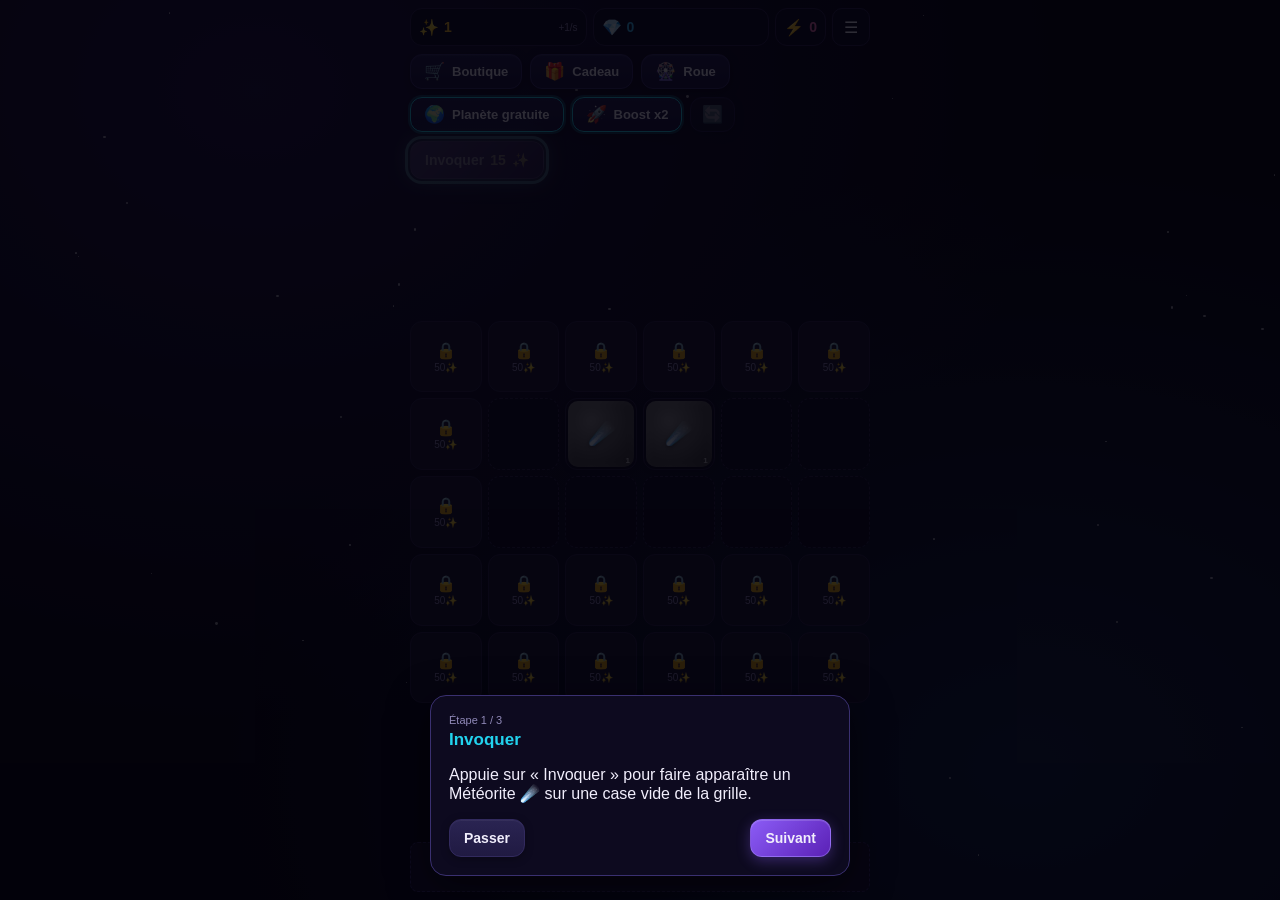
==== index.html @ aa1649df "Fix currency truncation bug, restructure topbar shortcuts Root cause of the Stardust/Gems display bu" ====
<!DOCTYPE html>
<html lang="fr">
<head>
<meta charset="UTF-8">
<meta name="viewport" content="width=device-width, initial-scale=1, maximum-scale=1, user-scalable=no, viewport-fit=cover">
<title>Cosmerge</title>
<meta name="description" content="Fusionnez des astéroïdes en lunes, planètes et étoiles, produisez du Stardust en continu, puis déclenchez un Big Bang pour recommencer plus fort.">
<meta property="og:type" content="website">
<meta property="og:title" content="Cosmerge">
<meta property="og:description" content="Fusionnez, produisez, explosez, recommencez plus fort. Un jeu de fusion cosmique idle avec prestige.">
<meta property="og:image" content="social-share.png">
<meta name="twitter:card" content="summary_large_image">
<meta name="twitter:title" content="Cosmerge">
<meta name="twitter:description" content="Fusionnez, produisez, explosez, recommencez plus fort.">
<meta name="twitter:image" content="social-share.png">
<!-- og:image/twitter:image must be an ABSOLUTE URL (https://votre-domaine/social-share.png)
     once this is deployed to a real host - relative paths don't work for link-preview crawlers
     (WhatsApp, iMessage, etc). The source image is generated in assets/social-share-source.html. -->
<link rel="stylesheet" href="css/style.css?v=13">
</head>
<body>
<div id="starsBg"></div>

<div class="app">
  <header class="topbar">
    <div class="currency stardust">
      <span class="icon">✨</span>
      <span class="value" id="stardustValue">0</span>
      <span class="rate" id="stardustRate">+0/s</span>
    </div>
    <div class="currency gems" id="gemsPill">
      <span class="icon">💎</span>
      <span class="value" id="gemsValue">0</span>
    </div>
    <div class="currency energy" id="energyPill">
      <span class="icon">⚡</span>
      <span class="value" id="energyValue">0</span>
    </div>
    <button class="iconBtn" id="menuBtn" aria-label="Menu">☰</button>
  </header>

  <div class="quickActions" id="fabStack">
    <button class="fab hidden" id="fabCurrentGod"><span class="fabIcon" id="fabGodEmoji">🔱</span><span class="fabLabel" id="fabGodName">-</span></button>
    <button class="fab" id="fabShop"><span class="fabIcon">🛒</span><span class="fabLabel">Boutique</span></button>
    <button class="fab hidden" id="fabDailyLogin"><span class="fabIcon">🎁</span><span class="fabLabel">Cadeau</span></button>
    <button class="fab hidden" id="fabWheel"><span class="fabIcon">🎡</span><span class="fabLabel">Roue</span></button>
    <button class="fab" id="fabFreePlanet"><span class="fabIcon">🌍</span><span class="fabLabel">Planète gratuite</span></button>
    <button class="fab" id="fabBoost"><span class="fabIcon">🚀</span><span class="fabLabel" id="fabBoostLabel">Boost x2</span></button>
    <button class="fab muted" id="fabRestart" aria-label="Recommencer la partie"><span class="fabIcon">🔄</span></button>
  </div>

  <div class="toolbar">
    <button class="btn primary" id="invokeBtn">
      <span>Invoquer</span><span class="cost" id="invokeCost">15</span>✨
    </button>
    <button class="btn bigbang hidden" id="bigBangBtn">💥 Big Bang</button>
    <div class="hint" id="selectionHint"></div>
  </div>

  <div class="grid" id="grid"></div>

  <div class="bannerAd hidden" id="bannerAd">
    <span>Bannière publicitaire (placeholder)</span>
  </div>
</div>

<div class="toastContainer" id="toastContainer"></div>

<!-- Slide-over drawer menu -->
<div class="drawerOverlay hidden" id="drawerOverlay">
  <nav class="drawer" id="drawer">
    <button class="drawerHead" id="drawerHeadEdit">
      <div class="drawerLogo" id="drawerHeadLogo">✨</div>
      <div class="drawerHeadInfo">
        <div class="drawerTitle"><span id="drawerHeadTitle">Joueur</span> <span class="drawerHeadEditHint">✏️</span></div>
        <div class="drawerSubtitle" id="drawerLevel">Niveau Cosmique 0</div>
      </div>
    </button>
    <button class="drawerItem" data-panel="shop"><span class="drawerIcon">🛒</span><span>Boutique</span></button>
    <button class="drawerItem" data-panel="gods"><span class="drawerIcon">🔱</span><span>Dieux du Cosmos</span></button>
    <button class="drawerItem" data-panel="skills"><span class="drawerIcon">⚡</span><span>Ascension</span></button>
    <button class="drawerItem" data-panel="story"><span class="drawerIcon">📖</span><span>Histoire</span></button>
    <button class="drawerItem" data-panel="progression"><span class="drawerIcon">🗺️</span><span>Progression</span></button>
    <button class="drawerItem" data-panel="quests"><span class="drawerIcon">📜</span><span>Quêtes</span><span class="notifDot hidden" id="questsNotifDot"></span></button>
    <button class="drawerItem" data-panel="achievements"><span class="drawerIcon">🏆</span><span>Succès</span></button>
    <button class="drawerItem" data-panel="settings"><span class="drawerIcon">⚙️</span><span>Réglages</span></button>
    <button class="drawerItem close" id="drawerClose"><span class="drawerIcon">✕</span><span>Fermer</span></button>
  </nav>
</div>

<!-- Generic full-screen panel (content injected per screen) -->
<div class="panelOverlay hidden" id="panelOverlay">
  <div class="panel">
    <div class="panelHeader">
      <h2 id="panelTitle">Titre</h2>
      <button class="iconBtn" id="panelClose">✕</button>
    </div>
    <div class="panelBody" id="panelBody"></div>
  </div>
</div>

<!-- Tutorial -->
<div class="tutOverlay hidden" id="tutOverlay">
  <div class="tutCard">
    <div class="tutStep" id="tutStep">Étape 1 / 3</div>
    <h3 id="tutTitle">Bienvenue !</h3>
    <p id="tutText">...</p>
    <div class="tutBtns">
      <button class="btn" id="tutSkip">Passer</button>
      <button class="btn primary" id="tutNext">Suivant</button>
    </div>
  </div>
</div>

<!-- Offline gains modal -->
<div class="modalOverlay hidden" id="offlineModal">
  <div class="modalCard">
    <h3>Pendant votre absence…</h3>
    <p id="offlineText">+0 Stardust</p>
    <div class="modalBtns">
      <button class="btn" id="offlineCollect">Récupérer</button>
      <button class="btn primary" id="offlineDouble">Doubler (pub)</button>
    </div>
  </div>
</div>

<!-- Daily login modal -->
<div class="modalOverlay hidden" id="dailyModal">
  <div class="modalCard">
    <h3>Connexion quotidienne</h3>
    <div class="dailyGrid" id="dailyGrid"></div>
    <div class="modalBtns">
      <button class="btn primary" id="dailyClaim">Récupérer</button>
    </div>
    <button class="btn ghost full" id="dailyClose" style="margin-top:8px;">Fermer</button>
  </div>
</div>

<!-- Daily wheel modal -->
<div class="modalOverlay hidden" id="wheelModal">
  <div class="modalCard">
    <h3>Roue quotidienne</h3>
    <div class="wheelWrap"><div class="wheel" id="wheelEl"></div><div class="wheelPointer">▼</div></div>
    <p id="wheelResult"></p>
    <div class="modalBtns">
      <button class="btn primary" id="wheelSpinFree">Spin gratuit</button>
      <button class="btn" id="wheelSpinAd">Spin bonus (pub)</button>
    </div>
    <button class="btn ghost" id="wheelClose">Fermer</button>
  </div>
</div>

<!-- Big Bang confirmation modal -->
<div class="modalOverlay hidden" id="bigBangModal">
  <div class="modalCard">
    <h3>💥 Déclencher le Big Bang ?</h3>
    <p id="bigBangText"></p>
    <p class="modalWarn">La grille et le Stardust actuels seront réinitialisés. L'Énergie Cosmique, les Gems, l'Ascension et vos succès sont conservés pour toujours.</p>
    <div class="modalBtns">
      <button class="btn" id="bigBangCancel">Annuler</button>
      <button class="btn primary" id="bigBangConfirm">Confirmer</button>
    </div>
  </div>
</div>

<!-- Big Bang summary: shown right after confirming, recaps the finished run and points at what's next -->
<div class="modalOverlay hidden" id="bigBangSummaryModal">
  <div class="modalCard">
    <h3>💥 Cycle terminé !</h3>
    <p class="rowBetween"><span>Stardust généré</span><strong id="bbSummaryStardust">0</strong></p>
    <p class="rowBetween"><span>Palier le plus élevé</span><strong id="bbSummaryTier">-</strong></p>
    <p class="rowBetween"><span>Énergie Cosmique gagnée</span><strong id="bbSummaryEnergy">+0 ⚡</strong></p>
    <p class="desc" id="bbSummaryHint" style="margin-top:10px;"></p>
    <button class="btn primary full" id="bbSummaryClose" style="margin-top:12px;">Continuer l'aventure</button>
  </div>
</div>

<!-- Voluntary restart (no Universe tile required, unlike Big Bang) -->
<div class="modalOverlay hidden" id="restartModal">
  <div class="modalCard">
    <h3>🔄 Recommencer la partie ?</h3>
    <p>Tu vas perdre la progression de cette partie : la grille et le Stardust actuels repartiront de zéro.</p>
    <p class="modalWarn">L'Énergie Cosmique, les Gems, l'Ascension, les Dieux et vos succès sont conservés pour toujours.</p>
    <div class="modalBtns">
      <button class="btn" id="restartCancel">Annuler</button>
      <button class="btn danger" id="restartConfirm">Recommencer</button>
    </div>
  </div>
</div>

<!-- Gems quick menu: tapping the Gems pill offers the two things Gems are for -->
<div class="modalOverlay hidden" id="gemsMenuModal">
  <div class="modalCard">
    <h3>💎 Gems</h3>
    <p class="desc">Que veux-tu faire avec tes Gems ?</p>
    <div class="modalBtns" style="flex-direction:column;">
      <button class="btn primary full" id="gemsMenuShop">🛒 Dépenser en boutique</button>
      <button class="btn full" id="gemsMenuGods" style="margin-top:8px;">🔱 Améliorer un Dieu</button>
    </div>
    <button class="btn ghost full" id="gemsMenuClose" style="margin-top:8px;">Fermer</button>
  </div>
</div>

<!-- Remove-ads soft prompt: shown once, the first time the player watches a 5th rewarded ad -->
<div class="modalOverlay hidden" id="removeAdsPromptModal">
  <div class="modalCard">
    <h3>🚫 Marre des pubs ?</h3>
    <p>Tu as pas mal regardé de publicités ces derniers temps. Avec « Suppression des pubs », tous ces bonus (boost, planète gratuite, quête bonus...) deviennent instantanés, pour toujours.</p>
    <div class="modalBtns">
      <button class="btn" id="removeAdsPromptLater">Plus tard</button>
      <button class="btn primary" id="removeAdsPromptBuy">Suppression des pubs</button>
    </div>
  </div>
</div>

<!-- God ritual: first choice is mandatory, later ones are managed from the Gods panel -->
<div class="modalOverlay hidden" id="godRitualModal">
  <div class="modalCard">
    <h3>🔱 Le rituel des lunes</h3>
    <p>Quatre lunes se sont unies sous ta main. Un Dieu du Cosmos répond enfin à l'appel — choisis celui qui t'accompagnera pour cette partie.</p>
    <div class="godRitualList" id="godRitualList"></div>
  </div>
</div>

<!-- God detail (lore/story) -->
<div class="modalOverlay hidden" id="godDetailModal">
  <div class="modalCard" id="godDetailCard"></div>
</div>

<!-- Manual save backup (export/import) - see state.js exportSaveCode/importSaveCode -->
<div class="modalOverlay hidden" id="saveCodeModal">
  <div class="modalCard">
    <h3 id="saveCodeTitle">Sauvegarde manuelle</h3>
    <p id="saveCodeHelp"></p>
    <textarea id="saveCodeText" class="saveCodeText" rows="6" spellcheck="false"></textarea>
    <div class="modalBtns">
      <button class="btn" id="saveCodeCancel">Fermer</button>
      <button class="btn primary" id="saveCodeAction">Copier</button>
    </div>
  </div>
</div>

<!-- Profile editor (drawer header identity) -->
<div class="modalOverlay hidden" id="profileModal">
  <div class="modalCard">
    <h3>Mon profil</h3>
    <input type="text" id="profileNameInput" class="profileNameInput" maxlength="16" placeholder="Ton nom">
    <p class="profileLabel">Icône</p>
    <div class="profilePicker" id="profileEmojiPicker"></div>
    <p class="profileLabel">Couleur</p>
    <div class="profilePicker" id="profileColorPicker"></div>
    <div class="modalBtns">
      <button class="btn" id="profileCancel">Annuler</button>
      <button class="btn primary" id="profileSave">Enregistrer</button>
    </div>
  </div>
</div>

<script src="js/config.js?v=13"></script>
<script src="js/state.js?v=13"></script>
<script src="js/audio.js?v=13"></script>
<script src="js/services.js?v=13"></script>
<script src="js/economy.js?v=13"></script>
<script src="js/gods.js?v=13"></script>
<script src="js/retention.js?v=13"></script>
<script src="js/ui.js?v=13"></script>
<script src="js/input.js?v=13"></script>
<script src="js/main.js?v=13"></script>
</body>
</html>
---- css/style.css ----
:root{
  --bg-deep:#05040d;
  --bg-panel:#0d0a1f;
  --bg-panel2:#161233;
  --bg-card:#1a1640;
  --accent:#8b5cf6;
  --accent2:#22d3ee;
  --stardust:#fbbf24;
  --gems:#38bdf8;
  --energy:#f472b6;
  --text:#f1eefc;
  --text-dim:#9089b8;
  --locked:#1a1730;
  --danger:#f87171;
  --success:#34d399;
  --radius:14px;
  --safe-top:env(safe-area-inset-top,0px);
  --safe-bottom:env(safe-area-inset-bottom,0px);
}
*{box-sizing:border-box;-webkit-tap-highlight-color:transparent;user-select:none;-webkit-user-select:none;}
html,body{margin:0;padding:0;height:100%;background:var(--bg-deep);color:var(--text);
  font-family:-apple-system,BlinkMacSystemFont,"Segoe UI",Roboto,sans-serif;
  overflow:hidden;overscroll-behavior:none;touch-action:none;}

#starsBg{position:fixed;inset:0;z-index:0;pointer-events:none;background:
  radial-gradient(ellipse at 20% 10%, #1c1440 0%, transparent 55%),
  radial-gradient(ellipse at 80% 85%, #10203f 0%, transparent 55%),
  var(--bg-deep);}
.star{position:absolute;background:#fff;border-radius:50%;opacity:.6;animation:twinkle 3s ease-in-out infinite;}
@keyframes twinkle{0%,100%{opacity:.15}50%{opacity:.9}}

.app{position:relative;z-index:1;height:100%;max-width:480px;margin:0 auto;
  display:flex;flex-direction:column;
  padding:calc(var(--safe-top) + 8px) 10px calc(var(--safe-bottom) + 8px);}

.topbar{display:flex;gap:6px;justify-content:space-between;margin-bottom:8px;}
.currency{flex:1;display:flex;align-items:center;gap:5px;background:var(--bg-panel);
  border:1px solid #2a2450;border-radius:12px;padding:7px 8px;min-width:0;}
.currency .icon{font-size:16px;flex-shrink:0;}
.currency .value{font-weight:700;font-size:14px;font-variant-numeric:tabular-nums;white-space:nowrap;flex-shrink:0;}
.currency.stardust .value{color:var(--stardust);}
.currency.gems .value{color:var(--gems);}
.currency.energy .value{color:var(--energy);}
.currency.energy{flex:0 0 auto;}
.currency.gems,.currency.energy{cursor:pointer;}
/* The owned amount (.value) must never truncate - it's the number that
   actually matters. If the pill runs out of room, the secondary "+X/s"
   rate text is what shrinks/ellipsizes instead (previously the reverse:
   .rate had flex-shrink:0 and .value didn't, so the owned amount itself
   was the one getting cut off to "1.7…" under real device width. */
.currency .rate{font-size:10px;color:var(--text-dim);margin-left:auto;min-width:0;overflow:hidden;text-overflow:ellipsis;white-space:nowrap;}
.iconBtn{appearance:none;border:1px solid #2a2450;background:var(--bg-panel);color:var(--text);
  border-radius:10px;width:38px;height:38px;font-size:16px;flex-shrink:0;}
.iconBtn:active{transform:scale(.92);}

.toolbar{display:flex;align-items:center;gap:8px;margin-bottom:8px;min-height:40px;flex-wrap:wrap;}
.btn{appearance:none;border:1px solid #322a5e;border-radius:12px;padding:10px 14px;font-size:14px;font-weight:700;
  color:var(--text);background:linear-gradient(180deg,#2a2452,#201a42);display:flex;align-items:center;gap:6px;
  box-shadow:0 2px 8px rgba(0,0,0,.3), inset 0 1px 0 rgba(255,255,255,.05);
  transition:transform .1s ease, filter .15s ease, box-shadow .15s ease;}
.btn:active{transform:scale(.95);}
.btn.primary{background:linear-gradient(135deg,var(--accent),#5b21b6);border-color:#a78bfa77;box-shadow:0 4px 14px #8b5cf655, inset 0 1px 0 rgba(255,255,255,.15);}
.btn.primary .cost{color:#fde68a;}
.btn.bigbang{background:linear-gradient(135deg,#f59e0b,#dc2626);border-color:#fbbf2477;box-shadow:0 4px 16px #f59e0b66;animation:bigBangPulse 1.4s ease-in-out infinite;}
.btn.ghost{background:transparent;border:1px solid #3a3070;box-shadow:none;}
.btn.danger{background:linear-gradient(135deg,#f87171,#7f1d1d);border-color:#fca5a577;}
.btn:disabled,.btn.disabled{opacity:.5;filter:grayscale(.6);box-shadow:none;animation:none;}
.btn.full{width:100%;justify-content:center;}
.hidden{display:none!important;}
@keyframes bigBangPulse{0%,100%{transform:scale(1)}50%{transform:scale(1.06)}}
.hint{font-size:11px;color:var(--text-dim);flex:1;text-align:right;line-height:1.3;}

.grid{flex:1;display:grid;grid-template-columns:repeat(6,1fr);gap:6px;align-content:center;min-height:0;}
.cell{position:relative;aspect-ratio:1/1;border-radius:12px;display:flex;align-items:center;justify-content:center;
  background:#100c26;border:1px solid #2a244a;overflow:visible;}
.cell.empty{background:#0c0920;border-style:dashed;}
.cell.locked{background:var(--locked);border-style:solid;cursor:pointer;}
.cell.locked .lockLabel{display:flex;flex-direction:column;align-items:center;gap:2px;color:var(--text-dim);font-size:10px;}
.cell.locked .lockLabel .emoji{font-size:16px;}
.cell.selectableEmpty{outline:2px dashed var(--accent2);outline-offset:-2px;}
.cell.selected{outline:2px solid var(--accent2);outline-offset:-2px;box-shadow:0 0 14px #22d3ee88;}

.tile{position:absolute;inset:2px;border-radius:10px;display:flex;flex-direction:column;align-items:center;justify-content:center;
  box-shadow:inset 0 0 10px rgba(255,255,255,.15), 0 2px 6px rgba(0,0,0,.4);transition:transform .12s ease;touch-action:none;}
.tile .emoji{font-size:22px;line-height:1;filter:drop-shadow(0 1px 2px rgba(0,0,0,.5));}
.tile .tierNum{position:absolute;bottom:2px;right:4px;font-size:8px;font-weight:700;color:rgba(255,255,255,.65);}
.tile.dragging{opacity:0;}
.tile.merging{animation:mergePop .28s ease;}
@keyframes mergePop{0%{transform:scale(1)}45%{transform:scale(1.35)}100%{transform:scale(1)}}
.tile.spawnIn{animation:spawnIn .25s ease;}
@keyframes spawnIn{0%{transform:scale(0)}100%{transform:scale(1)}}

.ghostTile{position:fixed;z-index:50;pointer-events:none;width:56px;height:56px;border-radius:10px;
  display:flex;align-items:center;justify-content:center;box-shadow:0 6px 18px rgba(0,0,0,.5);
  transform:translate(-50%,-50%) scale(1.1);}
.ghostTile .emoji{font-size:26px;}

.particle{position:absolute;width:6px;height:6px;border-radius:50%;background:#fff;pointer-events:none;
  animation:particleFly .5s ease-out forwards;}
@keyframes particleFly{0%{opacity:1;transform:translate(0,0) scale(1);}100%{opacity:0;transform:translate(var(--dx),var(--dy)) scale(.3);}}

.floatBonus{position:absolute;left:50%;top:40%;transform:translate(-50%,0);pointer-events:none;
  font-size:12px;font-weight:800;color:var(--stardust);text-shadow:0 1px 3px rgba(0,0,0,.6);
  animation:floatUp .75s ease-out forwards;white-space:nowrap;}
@keyframes floatUp{0%{opacity:0;transform:translate(-50%,6px) scale(.8);}20%{opacity:1;transform:translate(-50%,0) scale(1.05);}
  100%{opacity:0;transform:translate(-50%,-26px) scale(1);}}

.quickActions{display:flex;gap:8px;margin-bottom:8px;flex-wrap:wrap;}
.fab{flex:0 0 auto;appearance:none;display:flex;align-items:center;gap:7px;padding:8px 13px;border-radius:12px;
  border:1px solid #3a3070;background:linear-gradient(180deg,#241f52,#1a1640);color:var(--text);
  font-size:13px;font-weight:700;box-shadow:0 3px 10px rgba(0,0,0,.35), inset 0 1px 0 rgba(255,255,255,.05);
  transition:transform .1s ease, box-shadow .15s ease, border-color .15s ease;}
.fab:active{transform:scale(.95);}
.fabIcon{font-size:17px;line-height:1;}
.fabLabel{white-space:nowrap;}
.fab.ready{border-color:var(--accent2);box-shadow:0 0 0 2px #22d3ee44, 0 3px 10px rgba(0,0,0,.35);animation:fabPulse 1.6s ease-in-out infinite;}
@keyframes fabPulse{0%,100%{box-shadow:0 0 0 2px #22d3ee44, 0 3px 10px rgba(0,0,0,.35)}50%{box-shadow:0 0 0 4px #22d3ee66, 0 3px 10px rgba(0,0,0,.35)}}
.fab.active{border-color:var(--stardust);background:linear-gradient(180deg,#3a2a0d,#241f52);}
.fab.active .fabLabel{color:var(--stardust);font-variant-numeric:tabular-nums;}
.fab:disabled{opacity:.4;}
.fab.muted{opacity:.5;padding:8px 11px;background:linear-gradient(180deg,#1c1838,#151230);}
.fab.muted:active{opacity:.85;}

/* 50px matches the standard AdMob/IAB mobile banner (320x50 pt) this placeholder stands in for. */
.bannerAd{height:50px;background:#1a1533;border:1px dashed #3a3070;border-radius:8px;display:flex;
  align-items:center;justify-content:center;font-size:11px;color:var(--text-dim);margin-top:6px;flex-shrink:0;}

.toastContainer{position:fixed;left:0;right:0;bottom:calc(var(--safe-bottom) + 14px);display:flex;flex-direction:column;
  align-items:center;gap:6px;z-index:80;pointer-events:none;}
.toast{background:#1c1740ee;border:1px solid #3a3070;padding:8px 14px;border-radius:20px;font-size:13px;
  box-shadow:0 4px 14px rgba(0,0,0,.4);animation:toastIn .18s ease, toastOut .3s ease 1.7s forwards;max-width:80vw;text-align:center;}
@keyframes toastIn{from{opacity:0;transform:translateY(8px)}to{opacity:1;transform:translateY(0)}}
@keyframes toastOut{to{opacity:0;transform:translateY(-6px)}}

/* Drawer */
.drawerOverlay{position:fixed;inset:0;background:rgba(3,2,10,0);z-index:90;display:flex;justify-content:flex-end;
  transition:background .28s ease;}
.drawerOverlay.open{background:rgba(3,2,10,.65);}
.drawer{width:min(84vw,300px);height:100%;background:linear-gradient(180deg,#161049,var(--bg-panel) 40%);
  border-left:1px solid #2a2450;padding:calc(var(--safe-top) + 22px) 30px calc(var(--safe-bottom) + 22px);
  display:flex;flex-direction:column;gap:11px;overflow-y:auto;box-sizing:border-box;
  transform:translateX(100%);transition:transform .3s cubic-bezier(.16,.8,.3,1);box-shadow:-14px 0 34px rgba(0,0,0,.45);}
.drawerOverlay.open .drawer{transform:translateX(0);}

.drawerHead{appearance:none;width:100%;box-sizing:border-box;background:transparent;border:none;
  display:flex;align-items:center;gap:14px;padding:14px 6px 20px;margin-bottom:8px;border-bottom:1px solid #2a2450;
  text-align:left;color:var(--text);}
.drawerHead:active{opacity:.8;}
.drawerHeadInfo{flex:1;min-width:0;}
.drawerHeadEditHint{font-size:12px;opacity:.55;}
.drawerLogo{width:42px;height:42px;border-radius:12px;flex-shrink:0;
  background:radial-gradient(circle at 35% 30%,#fffdf5,#f7b733 60%,#c9781a);
  display:flex;align-items:center;justify-content:center;font-size:20px;box-shadow:0 4px 12px rgba(247,183,51,.35);}
.drawerTitle{font-size:17px;font-weight:800;letter-spacing:.01em;overflow:hidden;text-overflow:ellipsis;white-space:nowrap;}
.drawerSubtitle{font-size:11px;color:var(--accent2);font-weight:600;}
.drawerSubtitle:empty{display:none;}

.drawerItem{appearance:none;width:100%;box-sizing:border-box;border:1px solid #2a2450;background:var(--bg-panel2);color:var(--text);
  border-radius:12px;padding:13px 14px;font-size:14px;font-weight:600;text-align:left;display:flex;align-items:center;gap:12px;
  transition:transform .1s ease, background .15s ease;flex-shrink:0;}
.drawerItem:active{transform:scale(.97);background:#211b4d;}
.drawerIcon{width:32px;height:32px;border-radius:10px;background:#251f57;display:flex;align-items:center;
  justify-content:center;font-size:16px;flex-shrink:0;}
.drawerItem.close{margin-top:14px;padding-top:16px;border:none;border-top:1px solid #2a2450;border-radius:0;background:transparent;color:var(--text-dim);}
.drawerItem.close .drawerIcon{background:transparent;}

.notifDot{width:9px;height:9px;border-radius:50%;background:var(--danger);margin-left:auto;flex-shrink:0;
  box-shadow:0 0 0 2px #2a1030, 0 0 6px #f87171aa;}

/* Full-screen panel */
.panelOverlay{position:fixed;inset:0;background:var(--bg-deep);z-index:95;display:flex;justify-content:center;}
.panel{width:100%;max-width:480px;height:100%;display:flex;flex-direction:column;box-sizing:border-box;
  padding:calc(var(--safe-top) + 8px) 18px calc(var(--safe-bottom) + 8px);}
.panelHeader{display:flex;align-items:center;justify-content:space-between;margin-bottom:10px;}
.panelHeader h2{font-size:18px;margin:0;color:var(--accent2);}
.panelBody > h3{font-size:14px;font-weight:800;color:var(--text);margin:8px 0 0;padding-left:10px;
  border-left:3px solid var(--accent2);letter-spacing:.01em;text-transform:uppercase;}
.panelBody{flex:1;overflow-y:auto;-webkit-overflow-scrolling:touch;display:flex;flex-direction:column;gap:10px;padding-bottom:20px;}
/* The default scrollbar rendered on top of card content looked out of place -
   card boundaries already make scrollable areas clear without it. */
.panelBody,.drawer,.modalCard,.tutCard,.godRitualList{scrollbar-width:none;-ms-overflow-style:none;}
.panelBody::-webkit-scrollbar,.drawer::-webkit-scrollbar,.modalCard::-webkit-scrollbar,
.tutCard::-webkit-scrollbar,.godRitualList::-webkit-scrollbar{display:none;}
.panelBody > *{flex-shrink:0;} /* a flex child with overflow:hidden defaults its min-height to 0, letting the flexbox
  algorithm crush it below content size when the list is long - this guards every panel section against that trap */

.card{background:var(--bg-card);border:1px solid #2a2450;border-radius:14px;padding:15px;box-sizing:border-box;}
.card h3{margin:0 0 4px;font-size:14px;}
.card p.desc{margin:0 0 8px;font-size:12px;color:var(--text-dim);line-height:1.4;}
.card .rowBetween,.modalCard .rowBetween{display:flex;align-items:center;justify-content:space-between;gap:8px;}
.tag{font-size:10px;padding:2px 7px;border-radius:8px;background:#2a2450;color:var(--text-dim);}
.tag.owned{background:#134e2c;color:var(--success);}
.tag.equipped{background:#3730a3;color:#c7d2fe;}

.progressBar{height:8px;border-radius:5px;background:#241f47;overflow:hidden;margin:6px 0;}
.progressBar .fill{height:100%;background:linear-gradient(90deg,var(--accent2),var(--accent));}

.skillRow .rowBetween{margin-top:6px;}
.skillLevel{font-size:11px;color:var(--text-dim);}

.tabs{display:flex;gap:6px;margin-bottom:6px;}
.tabBtn{flex:1;padding:8px;border-radius:10px;background:var(--bg-panel2);border:1px solid #2a2450;
  color:var(--text-dim);font-size:12px;font-weight:700;}
.tabBtn.active{background:var(--accent);color:#fff;}

.achCard.locked{opacity:.5;}
.achBadge{font-size:20px;}

.settingsRow{display:flex;align-items:center;justify-content:space-between;padding:12px;background:var(--bg-card);
  border:1px solid #2a2450;border-radius:12px;}
.switch{width:42px;height:24px;border-radius:14px;background:#2a2450;position:relative;flex-shrink:0;}
.switch.on{background:var(--accent);}
.switch .knob{position:absolute;top:2px;left:2px;width:20px;height:20px;border-radius:50%;background:#fff;transition:left .15s ease;}
.switch.on .knob{left:20px;}

/* Modals (offline / daily login / wheel / big bang / tutorial) */
.modalOverlay,.tutOverlay{position:fixed;inset:0;background:rgba(3,2,10,.82);z-index:100;display:flex;
  align-items:flex-end;justify-content:center;padding:16px calc(16px + var(--safe-bottom)) calc(24px + var(--safe-bottom));}
.modalCard,.tutCard{background:var(--bg-panel);border:1px solid #3a3070;border-radius:16px;padding:18px;max-width:420px;width:100%;
  box-shadow:0 10px 40px rgba(0,0,0,.5);max-height:80vh;overflow-y:auto;}
.modalCard h3,.tutCard h3{margin:0 0 8px;font-size:17px;color:var(--accent2);}
.modalCard p{margin:0 0 10px;font-size:13px;line-height:1.5;color:var(--text-dim);}
.modalCard .modalWarn{color:#fca5a5;font-size:11px;}
.modalBtns{display:flex;gap:8px;margin-top:10px;}
.modalBtns .btn{flex:1;justify-content:center;}
.saveCodeText{width:100%;box-sizing:border-box;background:#0c0920;border:1px solid #2a2450;border-radius:10px;
  color:var(--text);font-family:ui-monospace,SFMono-Regular,Menlo,monospace;font-size:11px;padding:10px;
  resize:vertical;line-height:1.4;word-break:break-all;}

.profileNameInput{width:100%;box-sizing:border-box;background:#0c0920;border:1px solid #2a2450;border-radius:10px;
  color:var(--text);font-size:15px;font-weight:700;padding:11px 12px;margin-bottom:12px;}
.profileLabel{font-size:11px;color:var(--text-dim);text-transform:uppercase;letter-spacing:.03em;margin:0 0 8px;}
.profilePicker{display:flex;flex-wrap:wrap;gap:8px;margin-bottom:16px;}
.profileEmojiBtn{width:42px;height:42px;border-radius:10px;background:var(--bg-card);border:1px solid #2a2450;
  font-size:19px;display:flex;align-items:center;justify-content:center;}
.profileEmojiBtn.selected{border-color:var(--accent2);box-shadow:0 0 0 1px var(--accent2) inset;}
.profileColorBtn{width:34px;height:34px;border-radius:50%;border:2px solid transparent;}
.profileColorBtn.selected{border-color:#fff;box-shadow:0 0 0 2px var(--accent2);}
.tutBtns{display:flex;justify-content:space-between;gap:8px;}
.tutStep{font-size:11px;color:var(--text-dim);margin-bottom:4px;}

.tutorial-highlight{outline:3px solid var(--accent2)!important;outline-offset:2px;box-shadow:0 0 22px #22d3eecc!important;
  position:relative;z-index:101;animation:pulseHi 1s ease-in-out infinite;}
@keyframes pulseHi{0%,100%{outline-color:#22d3ee}50%{outline-color:#8b5cf6}}

.dailyGrid{display:grid;grid-template-columns:repeat(4,1fr);gap:6px;margin-bottom:8px;}
.dayCell{background:var(--bg-card);border:1px solid #2a2450;border-radius:10px;padding:8px 4px;text-align:center;font-size:10px;}
.dayCell.claimed{background:#134e2c;border-color:var(--success);}
.dayCell.today{outline:2px solid var(--accent2);}
.dayCell .dNum{font-size:9px;color:var(--text-dim);}

.wheelWrap{position:relative;width:180px;height:180px;margin:10px auto;}
.wheel{width:100%;height:100%;border-radius:50%;border:4px solid var(--accent);
  background:conic-gradient(from 0deg,#3730a3 0 51deg,#7c3aed 51deg 103deg,#2563eb 103deg 154deg,#0891b2 154deg 206deg,#be185d 206deg 257deg,#f59e0b 257deg 283deg,#dc2626 283deg 360deg);
  transition:transform 3.5s cubic-bezier(.17,.67,.2,1);display:flex;align-items:center;justify-content:center;font-size:11px;}
.wheelPointer{position:absolute;top:-14px;left:50%;transform:translateX(-50%);font-size:20px;color:var(--accent2);}

/* Ad / IAP simulation overlay */
.simOverlay{position:fixed;inset:0;background:rgba(0,0,0,.88);z-index:200;display:flex;align-items:center;justify-content:center;padding:20px;}
.simCard{background:#111;border:1px solid #333;border-radius:16px;padding:22px;max-width:340px;width:100%;text-align:center;}
.simCard h3{margin:0 0 8px;color:#fff;}
.simCard p{margin:0 0 14px;color:#aaa;font-size:13px;white-space:pre-line;}
.simBar{height:6px;background:#222;border-radius:4px;overflow:hidden;margin-bottom:16px;}
.simBarFill{height:100%;width:0%;background:linear-gradient(90deg,var(--accent2),var(--accent));}

.iapPrice{font-weight:700;color:var(--stardust);}

.grid.skin-violet .tile{filter:hue-rotate(200deg) saturate(1.4);}
.grid.skin-green .tile{filter:hue-rotate(90deg) saturate(1.3);}
.grid.skin-red .tile{filter:hue-rotate(-35deg) saturate(1.5) brightness(1.05);}

.cell.skipArmed{outline:2px dashed var(--gems);outline-offset:-2px;}

/* Gods of the Cosmos */
.godCard{background:var(--bg-card);border:1px solid #2a2450;border-radius:14px;padding:12px;position:relative;
  overflow:hidden;flex-shrink:0;}
.godCard.equipped{border-color:var(--accent2);box-shadow:0 0 0 1px var(--accent2) inset, 0 0 18px #22d3ee33;}
.godCard.locked{opacity:.55;}
.godCard .godTop{display:flex;align-items:center;gap:10px;margin-bottom:6px;}
.godEmoji{width:42px;height:42px;border-radius:12px;background:#1a1640;display:flex;align-items:center;
  justify-content:center;font-size:22px;flex-shrink:0;border:1px solid #2a2450;}
.godNames{flex:1;min-width:0;}
.godName{font-size:15px;font-weight:800;}
.godTitle{font-size:11px;color:var(--text-dim);}
.godTagsCol{display:flex;flex-direction:column;align-items:flex-end;gap:6px;flex-shrink:0;}
.rarityTag{font-size:9px;font-weight:800;letter-spacing:.04em;text-transform:uppercase;padding:2px 7px;border-radius:8px;}
.alignTag{font-size:14px;}
.godDesc{font-size:12px;color:#c9c3f0;margin:6px 0;line-height:1.4;}
.godUnlockInfo{font-size:11px;color:var(--text-dim);margin-top:6px;}
.godCard .equippedTag{font-size:9px;font-weight:800;color:var(--accent2);
  background:#0d2a30;padding:2px 8px;border-radius:8px;text-transform:uppercase;white-space:nowrap;}
.godCard .equippedTag.queued{color:var(--stardust);background:#3a2a0d;}
.godDetailsBtn{margin-top:8px;}
.godPower{margin-top:10px;padding-top:10px;border-top:1px solid #2a2450;}
.godPowerLabel{font-size:11px;color:var(--text-dim);}

.godRitualList{display:flex;flex-direction:column;gap:10px;margin-top:12px;max-height:50vh;overflow-y:auto;}
.godRitualCard{background:var(--bg-card);border:1px solid var(--accent2);border-radius:14px;padding:12px;
  display:flex;align-items:center;gap:12px;text-align:left;appearance:none;color:var(--text);width:100%;}
.godRitualCard:active{transform:scale(.98);}

.progressCard .rowBetween,.modalCard .rowBetween{margin-bottom:4px;}
.roadmap{position:relative;padding:4px;}
/* line sits at the icon's horizontal center (padding + icon radius) so it visibly
   runs behind each node's icon, not floating disconnected in empty space */
.roadmap::before{content:"";position:absolute;left:23px;top:22px;bottom:22px;width:2px;z-index:0;
  background:linear-gradient(180deg,var(--success),#3a3070 40%,#2a2450);}
.roadNode{position:relative;display:flex;align-items:center;gap:16px;padding:11px 0;}
.roadIcon{width:38px;height:38px;border-radius:50%;flex-shrink:0;display:flex;align-items:center;justify-content:center;
  font-size:17px;background:var(--bg-card);border:2px solid #3a3070;position:relative;z-index:1;}
.roadNode.done .roadIcon{background:var(--success);border-color:var(--success);color:#04241a;font-weight:800;}
.roadNode.next .roadIcon{border-color:var(--accent2);box-shadow:0 0 0 4px #22d3ee33;animation:pulseHi 1.6s ease-in-out infinite;}
/* dim only the glyph, not .roadIcon itself - opacity on the icon would also
   fade its solid background, letting the connecting line bleed through it */
.roadNode.locked .roadIconGlyph{opacity:.45;filter:grayscale(1);}
.roadLabel{font-size:13px;font-weight:700;}
.roadNode.done .roadLabel{color:var(--text-dim);}
.roadNode.locked .roadLabel{color:var(--text-dim);opacity:.7;}
.roadSub{font-size:11px;color:var(--text-dim);margin-top:1px;}
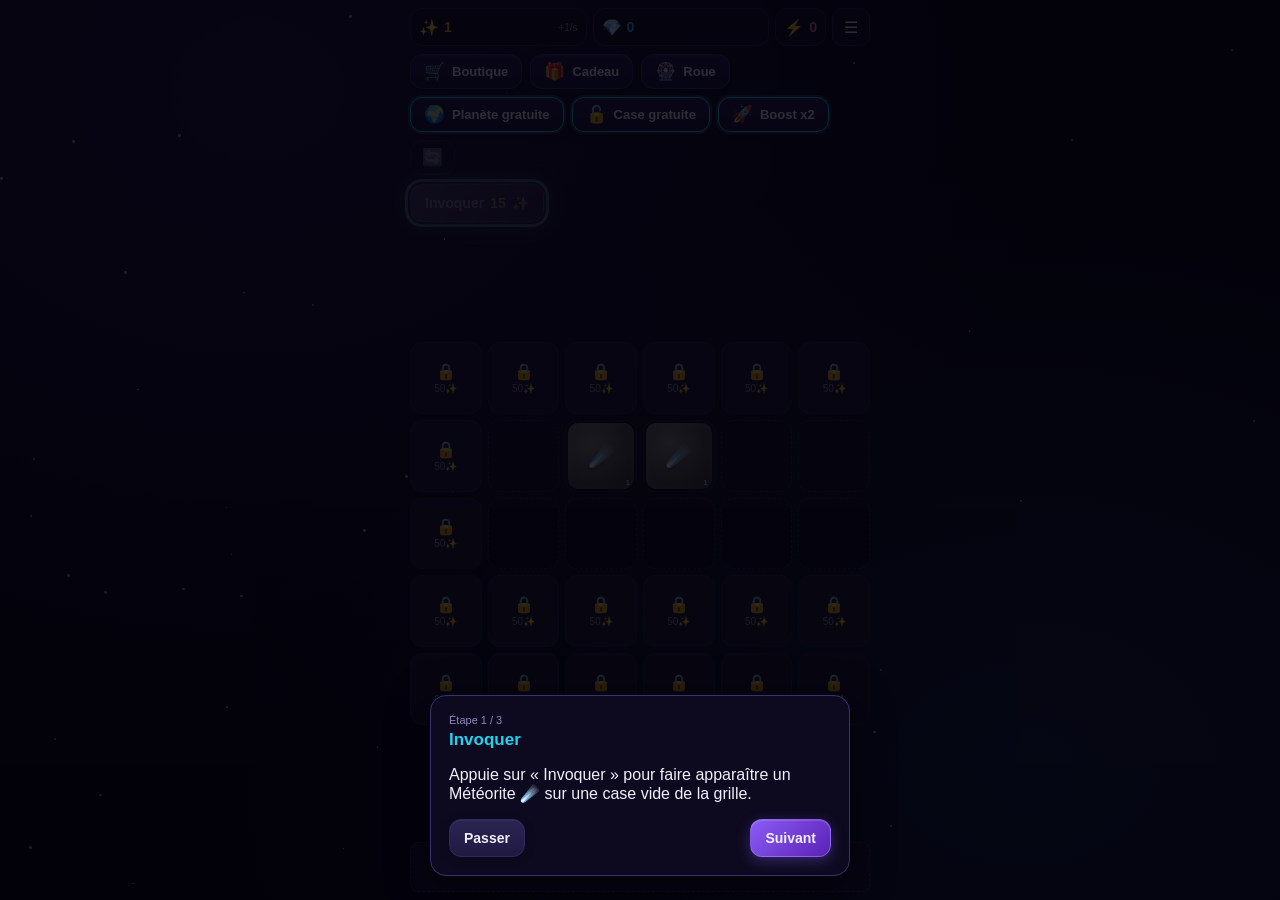
==== commit 823e12e2: "Deeper audio fix (shared mute bus), new free-unlock-cell ad Audio: found the real gap in the previou" ====
--- a/index.html
+++ b/index.html
@@ -16,7 +16,7 @@
 <!-- og:image/twitter:image must be an ABSOLUTE URL (https://votre-domaine/social-share.png)
      once this is deployed to a real host - relative paths don't work for link-preview crawlers
      (WhatsApp, iMessage, etc). The source image is generated in assets/social-share-source.html. -->
-<link rel="stylesheet" href="css/style.css?v=13">
+<link rel="stylesheet" href="css/style.css?v=14">
 </head>
 <body>
 <div id="starsBg"></div>
@@ -45,6 +45,7 @@
     <button class="fab hidden" id="fabDailyLogin"><span class="fabIcon">🎁</span><span class="fabLabel">Cadeau</span></button>
     <button class="fab hidden" id="fabWheel"><span class="fabIcon">🎡</span><span class="fabLabel">Roue</span></button>
     <button class="fab" id="fabFreePlanet"><span class="fabIcon">🌍</span><span class="fabLabel">Planète gratuite</span></button>
+    <button class="fab" id="fabUnlockCellAd"><span class="fabIcon">🔓</span><span class="fabLabel">Case gratuite</span></button>
     <button class="fab" id="fabBoost"><span class="fabIcon">🚀</span><span class="fabLabel" id="fabBoostLabel">Boost x2</span></button>
     <button class="fab muted" id="fabRestart" aria-label="Recommencer la partie"><span class="fabIcon">🔄</span></button>
   </div>
@@ -256,15 +257,15 @@
   </div>
 </div>
 
-<script src="js/config.js?v=13"></script>
-<script src="js/state.js?v=13"></script>
-<script src="js/audio.js?v=13"></script>
-<script src="js/services.js?v=13"></script>
-<script src="js/economy.js?v=13"></script>
-<script src="js/gods.js?v=13"></script>
-<script src="js/retention.js?v=13"></script>
-<script src="js/ui.js?v=13"></script>
-<script src="js/input.js?v=13"></script>
-<script src="js/main.js?v=13"></script>
+<script src="js/config.js?v=14"></script>
+<script src="js/state.js?v=14"></script>
+<script src="js/audio.js?v=14"></script>
+<script src="js/services.js?v=14"></script>
+<script src="js/economy.js?v=14"></script>
+<script src="js/gods.js?v=14"></script>
+<script src="js/retention.js?v=14"></script>
+<script src="js/ui.js?v=14"></script>
+<script src="js/input.js?v=14"></script>
+<script src="js/main.js?v=14"></script>
 </body>
 </html>
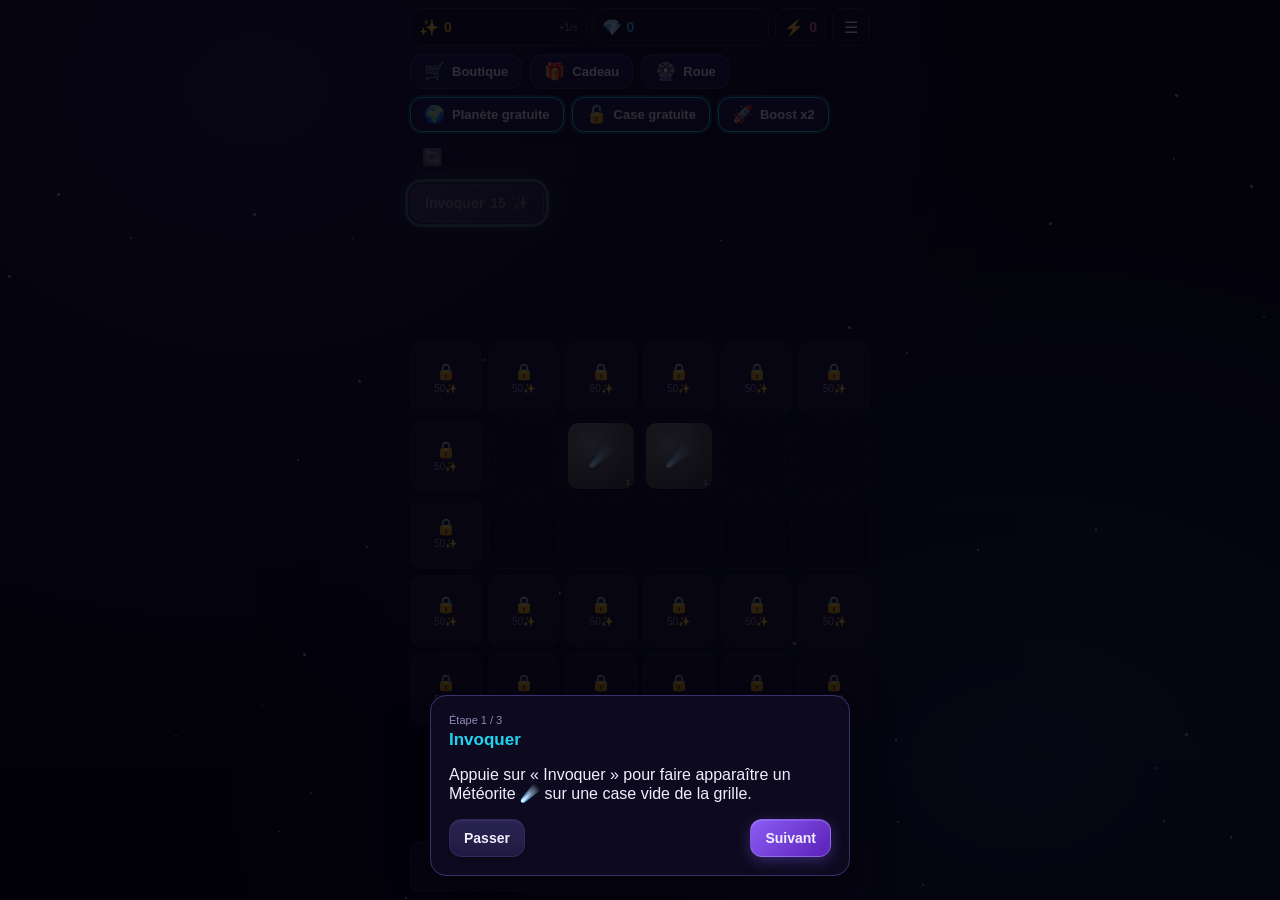
==== commit 89af1c54: "Suspend AudioContext on background, default astronaut profile Proactively suspends the AudioContext " ====
--- a/index.html
+++ b/index.html
@@ -16,7 +16,7 @@
 <!-- og:image/twitter:image must be an ABSOLUTE URL (https://votre-domaine/social-share.png)
      once this is deployed to a real host - relative paths don't work for link-preview crawlers
      (WhatsApp, iMessage, etc). The source image is generated in assets/social-share-source.html. -->
-<link rel="stylesheet" href="css/style.css?v=14">
+<link rel="stylesheet" href="css/style.css?v=15">
 </head>
 <body>
 <div id="starsBg"></div>
@@ -257,15 +257,15 @@
   </div>
 </div>
 
-<script src="js/config.js?v=14"></script>
-<script src="js/state.js?v=14"></script>
-<script src="js/audio.js?v=14"></script>
-<script src="js/services.js?v=14"></script>
-<script src="js/economy.js?v=14"></script>
-<script src="js/gods.js?v=14"></script>
-<script src="js/retention.js?v=14"></script>
-<script src="js/ui.js?v=14"></script>
-<script src="js/input.js?v=14"></script>
-<script src="js/main.js?v=14"></script>
+<script src="js/config.js?v=15"></script>
+<script src="js/state.js?v=15"></script>
+<script src="js/audio.js?v=15"></script>
+<script src="js/services.js?v=15"></script>
+<script src="js/economy.js?v=15"></script>
+<script src="js/gods.js?v=15"></script>
+<script src="js/retention.js?v=15"></script>
+<script src="js/ui.js?v=15"></script>
+<script src="js/input.js?v=15"></script>
+<script src="js/main.js?v=15"></script>
 </body>
 </html>
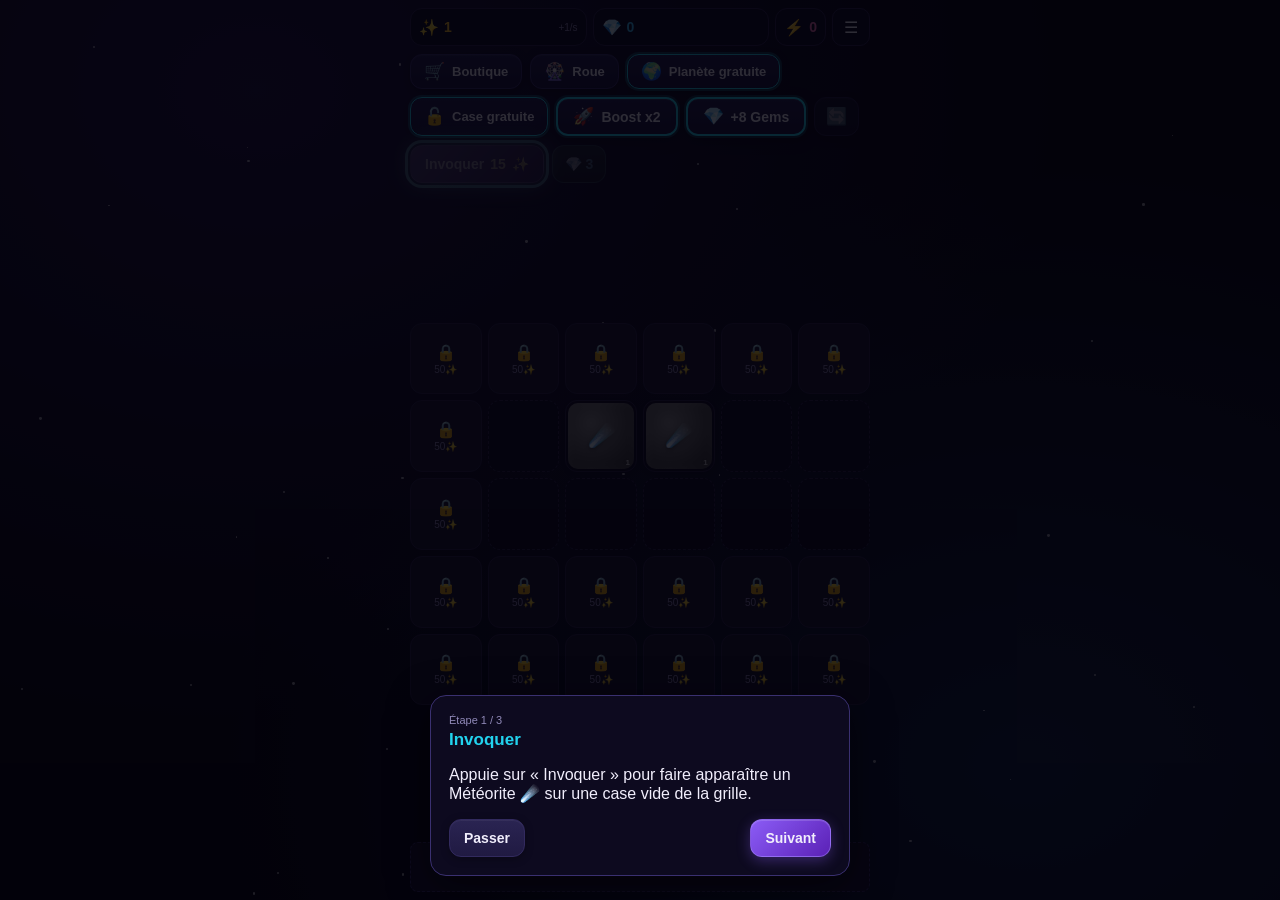
==== commit 802ce616: "Big content/economy/UX pass: swap cells, themed skins, VIP overhaul, story rework, compact panels In" ====
--- a/index.html
+++ b/index.html
@@ -16,14 +16,14 @@
 <!-- og:image/twitter:image must be an ABSOLUTE URL (https://votre-domaine/social-share.png)
      once this is deployed to a real host - relative paths don't work for link-preview crawlers
      (WhatsApp, iMessage, etc). The source image is generated in assets/social-share-source.html. -->
-<link rel="stylesheet" href="css/style.css?v=15">
+<link rel="stylesheet" href="css/style.css?v=16">
 </head>
 <body>
 <div id="starsBg"></div>
 
 <div class="app">
   <header class="topbar">
-    <div class="currency stardust">
+    <div class="currency stardust" id="stardustPill">
       <span class="icon">✨</span>
       <span class="value" id="stardustValue">0</span>
       <span class="rate" id="stardustRate">+0/s</span>
@@ -46,7 +46,8 @@
     <button class="fab hidden" id="fabWheel"><span class="fabIcon">🎡</span><span class="fabLabel">Roue</span></button>
     <button class="fab" id="fabFreePlanet"><span class="fabIcon">🌍</span><span class="fabLabel">Planète gratuite</span></button>
     <button class="fab" id="fabUnlockCellAd"><span class="fabIcon">🔓</span><span class="fabLabel">Case gratuite</span></button>
-    <button class="fab" id="fabBoost"><span class="fabIcon">🚀</span><span class="fabLabel" id="fabBoostLabel">Boost x2</span></button>
+    <button class="fab featured" id="fabBoost"><span class="fabIcon">🚀</span><span class="fabLabel" id="fabBoostLabel">Boost x2</span></button>
+    <button class="fab featured" id="fabGemsAd"><span class="fabIcon">💎</span><span class="fabLabel" id="fabGemsAdLabel">Pub</span></button>
     <button class="fab muted" id="fabRestart" aria-label="Recommencer la partie"><span class="fabIcon">🔄</span></button>
   </div>
 
@@ -54,6 +55,7 @@
     <button class="btn primary" id="invokeBtn">
       <span>Invoquer</span><span class="cost" id="invokeCost">15</span>✨
     </button>
+    <button class="btn gemInvoke" id="invokeGemsBtn" aria-label="Invoquer avec des Gems">💎 3</button>
     <button class="btn bigbang hidden" id="bigBangBtn">💥 Big Bang</button>
     <div class="hint" id="selectionHint"></div>
   </div>
@@ -77,13 +79,13 @@
         <div class="drawerSubtitle" id="drawerLevel">Niveau Cosmique 0</div>
       </div>
     </button>
-    <button class="drawerItem" data-panel="shop"><span class="drawerIcon">🛒</span><span>Boutique</span></button>
+    <button class="drawerItem" data-panel="progression"><span class="drawerIcon">🗺️</span><span>Progression</span></button>
+    <button class="drawerItem" data-panel="quests"><span class="drawerIcon">📜</span><span>Quêtes</span><span class="notifDot hidden" id="questsNotifDot"></span></button>
     <button class="drawerItem" data-panel="gods"><span class="drawerIcon">🔱</span><span>Dieux du Cosmos</span></button>
     <button class="drawerItem" data-panel="skills"><span class="drawerIcon">⚡</span><span>Ascension</span></button>
+    <button class="drawerItem" data-panel="achievements"><span class="drawerIcon">🏆</span><span>Succès</span></button>
     <button class="drawerItem" data-panel="story"><span class="drawerIcon">📖</span><span>Histoire</span></button>
-    <button class="drawerItem" data-panel="progression"><span class="drawerIcon">🗺️</span><span>Progression</span></button>
-    <button class="drawerItem" data-panel="quests"><span class="drawerIcon">📜</span><span>Quêtes</span><span class="notifDot hidden" id="questsNotifDot"></span></button>
-    <button class="drawerItem" data-panel="achievements"><span class="drawerIcon">🏆</span><span>Succès</span></button>
+    <button class="drawerItem" data-panel="shop"><span class="drawerIcon">🛒</span><span>Boutique</span></button>
     <button class="drawerItem" data-panel="settings"><span class="drawerIcon">⚙️</span><span>Réglages</span></button>
     <button class="drawerItem close" id="drawerClose"><span class="drawerIcon">✕</span><span>Fermer</span></button>
   </nav>
@@ -129,6 +131,7 @@
 <div class="modalOverlay hidden" id="dailyModal">
   <div class="modalCard">
     <h3>Connexion quotidienne</h3>
+    <p id="dailyStreakLine" class="desc"></p>
     <div class="dailyGrid" id="dailyGrid"></div>
     <div class="modalBtns">
       <button class="btn primary" id="dailyClaim">Récupérer</button>
@@ -189,6 +192,17 @@
   </div>
 </div>
 
+<!-- Stardust info popup: tapping the Stardust pill -->
+<div class="modalOverlay hidden" id="stardustInfoModal">
+  <div class="modalCard">
+    <h3>✨ Ta grille</h3>
+    <p class="rowBetween"><span>Grille démarrée depuis</span><strong id="stardustInfoRunTime">-</strong></p>
+    <p class="rowBetween"><span>Généré aujourd'hui</span><strong id="stardustInfoToday">-</strong></p>
+    <p class="rowBetween"><span>🏆 Votre meilleur temps (Big Bang)</span><strong id="stardustInfoBest">-</strong></p>
+    <button class="btn full" id="stardustInfoClose" style="margin-top:10px;">Fermer</button>
+  </div>
+</div>
+
 <!-- Gems quick menu: tapping the Gems pill offers the two things Gems are for -->
 <div class="modalOverlay hidden" id="gemsMenuModal">
   <div class="modalCard">
@@ -257,15 +271,15 @@
   </div>
 </div>
 
-<script src="js/config.js?v=15"></script>
-<script src="js/state.js?v=15"></script>
-<script src="js/audio.js?v=15"></script>
-<script src="js/services.js?v=15"></script>
-<script src="js/economy.js?v=15"></script>
-<script src="js/gods.js?v=15"></script>
-<script src="js/retention.js?v=15"></script>
-<script src="js/ui.js?v=15"></script>
-<script src="js/input.js?v=15"></script>
-<script src="js/main.js?v=15"></script>
+<script src="js/config.js?v=16"></script>
+<script src="js/state.js?v=16"></script>
+<script src="js/audio.js?v=16"></script>
+<script src="js/services.js?v=16"></script>
+<script src="js/economy.js?v=16"></script>
+<script src="js/gods.js?v=16"></script>
+<script src="js/retention.js?v=16"></script>
+<script src="js/ui.js?v=16"></script>
+<script src="js/input.js?v=16"></script>
+<script src="js/main.js?v=16"></script>
 </body>
 </html>
--- a/css/style.css
+++ b/css/style.css
@@ -42,7 +42,7 @@
 .currency.gems .value{color:var(--gems);}
 .currency.energy .value{color:var(--energy);}
 .currency.energy{flex:0 0 auto;}
-.currency.gems,.currency.energy{cursor:pointer;}
+.currency.gems,.currency.energy,.currency.stardust{cursor:pointer;}
 /* The owned amount (.value) must never truncate - it's the number that
    actually matters. If the pill runs out of room, the secondary "+X/s"
    rate text is what shrinks/ellipsizes instead (previously the reverse:
@@ -54,6 +54,7 @@
 .iconBtn:active{transform:scale(.92);}
 
 .toolbar{display:flex;align-items:center;gap:8px;margin-bottom:8px;min-height:40px;flex-wrap:wrap;}
+.btn.gemInvoke{flex:0 0 auto;padding:10px 12px;background:linear-gradient(180deg,#1a3a4a,#0d2530);border:1px solid #22d3ee55;color:var(--gems);font-weight:800;}
 .btn{appearance:none;border:1px solid #322a5e;border-radius:12px;padding:10px 14px;font-size:14px;font-weight:700;
   color:var(--text);background:linear-gradient(180deg,#2a2452,#201a42);display:flex;align-items:center;gap:6px;
   box-shadow:0 2px 8px rgba(0,0,0,.3), inset 0 1px 0 rgba(255,255,255,.05);
@@ -120,6 +121,11 @@
 .fab:disabled{opacity:.4;}
 .fab.muted{opacity:.5;padding:8px 11px;background:linear-gradient(180deg,#1c1838,#151230);}
 .fab.muted:active{opacity:.85;}
+/* The two ad-for-currency fabs (boost, gems) are the ones we most want
+   watched, per explicit request to make them stand out from the rest of
+   the row rather than blend in as just another same-weight button. */
+.fab.featured{border-width:2px;padding:9px 15px;font-size:14px;
+  box-shadow:0 0 0 2px #22d3ee33, 0 4px 14px rgba(0,0,0,.4), inset 0 1px 0 rgba(255,255,255,.08);}
 
 /* 50px matches the standard AdMob/IAB mobile banner (320x50 pt) this placeholder stands in for. */
 .bannerAd{height:50px;background:#1a1533;border:1px dashed #3a3070;border-radius:8px;display:flex;
@@ -185,8 +191,21 @@
   algorithm crush it below content size when the list is long - this guards every panel section against that trap */
 
 .card{background:var(--bg-card);border:1px solid #2a2450;border-radius:14px;padding:15px;box-sizing:border-box;}
+.card.compact{padding:10px 12px;}
+.card.compact h3{font-size:13px;}
+.card.compact p.desc{font-size:11px;margin-bottom:6px;}
 .card h3{margin:0 0 4px;font-size:14px;}
-.card p.desc{margin:0 0 8px;font-size:12px;color:var(--text-dim);line-height:1.4;}
+.skinCard{display:flex;gap:10px;align-items:flex-start;}
+.skinSwatch{width:44px;height:44px;border-radius:12px;flex-shrink:0;border:1px solid #2a2450;
+  display:flex;align-items:center;justify-content:center;font-size:20px;}
+.skinCardInfo{flex:1;min-width:0;}
+.vipCard{border-color:var(--stardust);box-shadow:0 0 0 1px var(--stardust) inset, 0 0 16px #f7b73333;}
+.storyCard{position:relative;background:linear-gradient(160deg,#1a1640,#141130);border-color:#3a3070;}
+.storyCard h3{font-size:14px;color:#e8e4ff;}
+.storyCard.locked{opacity:.5;}
+.storyCard.locked h3{color:var(--text-dim);}
+.storyMark{position:absolute;top:10px;right:14px;font-size:34px;opacity:.12;pointer-events:none;}
+.card p.desc{margin:0 0 8px;font-size:12px;color:var(--text-dim);line-height:1.5;white-space:pre-line;}
 .card .rowBetween,.modalCard .rowBetween{display:flex;align-items:center;justify-content:space-between;gap:8px;}
 .tag{font-size:10px;padding:2px 7px;border-radius:8px;background:#2a2450;color:var(--text-dim);}
 .tag.owned{background:#134e2c;color:var(--success);}
@@ -219,7 +238,7 @@
 .modalCard,.tutCard{background:var(--bg-panel);border:1px solid #3a3070;border-radius:16px;padding:18px;max-width:420px;width:100%;
   box-shadow:0 10px 40px rgba(0,0,0,.5);max-height:80vh;overflow-y:auto;}
 .modalCard h3,.tutCard h3{margin:0 0 8px;font-size:17px;color:var(--accent2);}
-.modalCard p{margin:0 0 10px;font-size:13px;line-height:1.5;color:var(--text-dim);}
+.modalCard p{margin:0 0 10px;font-size:13px;line-height:1.5;color:var(--text-dim);white-space:pre-line;}
 .modalCard .modalWarn{color:#fca5a5;font-size:11px;}
 .modalBtns{display:flex;gap:8px;margin-top:10px;}
 .modalBtns .btn{flex:1;justify-content:center;}
@@ -272,11 +291,24 @@
 .cell.skipArmed{outline:2px dashed var(--gems);outline-offset:-2px;}
 
 /* Gods of the Cosmos */
-.godCard{background:var(--bg-card);border:1px solid #2a2450;border-radius:14px;padding:12px;position:relative;
-  overflow:hidden;flex-shrink:0;}
-.godCard.equipped{border-color:var(--accent2);box-shadow:0 0 0 1px var(--accent2) inset, 0 0 18px #22d3ee33;}
-.godCard.locked{opacity:.55;}
-.godCard .godTop{display:flex;align-items:center;gap:10px;margin-bottom:6px;}
+/* Compact grid replacing one full card per god (renderGodsPanel) - tapping a
+   tile opens openGodDetailModal, which still uses godTop/godEmoji/godNames/
+   godTagsCol/godDesc below (those rules are no longer scoped under .godCard
+   since that wrapper doesn't exist in the DOM anymore). */
+.godsGrid{display:grid;grid-template-columns:repeat(4, 1fr);gap:8px;}
+.godTile{position:relative;aspect-ratio:1;background:var(--bg-card);border:2px solid var(--rarity-color, #2a2450);
+  border-radius:14px;display:flex;flex-direction:column;align-items:center;justify-content:center;gap:4px;
+  appearance:none;color:var(--text);padding:6px;overflow:hidden;}
+.godTile:active{transform:scale(.95);}
+.godTile.locked{opacity:.5;border-color:#2a2450;}
+.godTile.equipped{box-shadow:0 0 0 1px var(--accent2) inset, 0 0 14px #22d3ee44;}
+.godTileEmoji{font-size:26px;line-height:1;}
+.godTileName{font-size:10px;font-weight:700;text-align:center;line-height:1.2;overflow:hidden;text-overflow:ellipsis;white-space:nowrap;max-width:100%;}
+.godTileBadge{position:absolute;top:4px;right:4px;font-size:11px;background:#0d2a30;color:var(--accent2);
+  width:16px;height:16px;border-radius:5px;display:flex;align-items:center;justify-content:center;}
+.godTileBadge.queued{background:#3a2a0d;color:var(--stardust);}
+
+.godTop{display:flex;align-items:center;gap:10px;margin-bottom:6px;}
 .godEmoji{width:42px;height:42px;border-radius:12px;background:#1a1640;display:flex;align-items:center;
   justify-content:center;font-size:22px;flex-shrink:0;border:1px solid #2a2450;}
 .godNames{flex:1;min-width:0;}
@@ -287,10 +319,9 @@
 .alignTag{font-size:14px;}
 .godDesc{font-size:12px;color:#c9c3f0;margin:6px 0;line-height:1.4;}
 .godUnlockInfo{font-size:11px;color:var(--text-dim);margin-top:6px;}
-.godCard .equippedTag{font-size:9px;font-weight:800;color:var(--accent2);
+.equippedTag{font-size:9px;font-weight:800;color:var(--accent2);
   background:#0d2a30;padding:2px 8px;border-radius:8px;text-transform:uppercase;white-space:nowrap;}
-.godCard .equippedTag.queued{color:var(--stardust);background:#3a2a0d;}
-.godDetailsBtn{margin-top:8px;}
+.equippedTag.queued{color:var(--stardust);background:#3a2a0d;}
 .godPower{margin-top:10px;padding-top:10px;border-top:1px solid #2a2450;}
 .godPowerLabel{font-size:11px;color:var(--text-dim);}
 
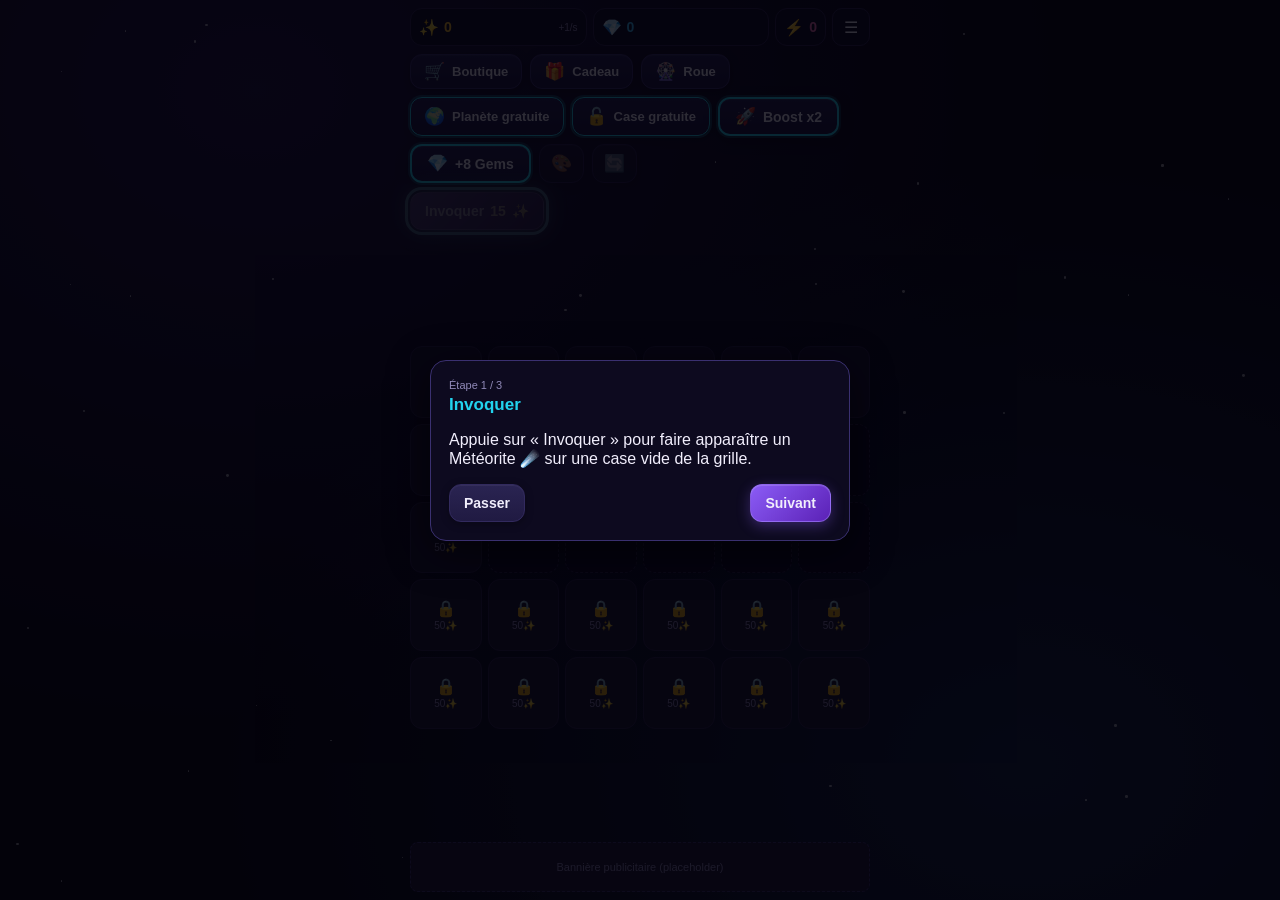
==== commit 0a1351eb: "Rename to Godspark; remove Fusion Express; merge invoke buttons; fix daily fab bug; center modals - " ====
--- a/index.html
+++ b/index.html
@@ -3,20 +3,20 @@
 <head>
 <meta charset="UTF-8">
 <meta name="viewport" content="width=device-width, initial-scale=1, maximum-scale=1, user-scalable=no, viewport-fit=cover">
-<title>Cosmerge</title>
+<title>Godspark</title>
 <meta name="description" content="Fusionnez des astéroïdes en lunes, planètes et étoiles, produisez du Stardust en continu, puis déclenchez un Big Bang pour recommencer plus fort.">
 <meta property="og:type" content="website">
-<meta property="og:title" content="Cosmerge">
+<meta property="og:title" content="Godspark">
 <meta property="og:description" content="Fusionnez, produisez, explosez, recommencez plus fort. Un jeu de fusion cosmique idle avec prestige.">
 <meta property="og:image" content="social-share.png">
 <meta name="twitter:card" content="summary_large_image">
-<meta name="twitter:title" content="Cosmerge">
+<meta name="twitter:title" content="Godspark">
 <meta name="twitter:description" content="Fusionnez, produisez, explosez, recommencez plus fort.">
 <meta name="twitter:image" content="social-share.png">
 <!-- og:image/twitter:image must be an ABSOLUTE URL (https://votre-domaine/social-share.png)
      once this is deployed to a real host - relative paths don't work for link-preview crawlers
      (WhatsApp, iMessage, etc). The source image is generated in assets/social-share-source.html. -->
-<link rel="stylesheet" href="css/style.css?v=16">
+<link rel="stylesheet" href="css/style.css?v=17">
 </head>
 <body>
 <div id="starsBg"></div>
@@ -48,6 +48,7 @@
     <button class="fab" id="fabUnlockCellAd"><span class="fabIcon">🔓</span><span class="fabLabel">Case gratuite</span></button>
     <button class="fab featured" id="fabBoost"><span class="fabIcon">🚀</span><span class="fabLabel" id="fabBoostLabel">Boost x2</span></button>
     <button class="fab featured" id="fabGemsAd"><span class="fabIcon">💎</span><span class="fabLabel" id="fabGemsAdLabel">Pub</span></button>
+    <button class="fab muted" id="fabSkins" aria-label="Gérer les skins"><span class="fabIcon">🎨</span></button>
     <button class="fab muted" id="fabRestart" aria-label="Recommencer la partie"><span class="fabIcon">🔄</span></button>
   </div>
 
@@ -55,7 +56,6 @@
     <button class="btn primary" id="invokeBtn">
       <span>Invoquer</span><span class="cost" id="invokeCost">15</span>✨
     </button>
-    <button class="btn gemInvoke" id="invokeGemsBtn" aria-label="Invoquer avec des Gems">💎 3</button>
     <button class="btn bigbang hidden" id="bigBangBtn">💥 Big Bang</button>
     <div class="hint" id="selectionHint"></div>
   </div>
@@ -203,6 +203,36 @@
   </div>
 </div>
 
+<!-- Invoke choice: tapping the main Invoquer button offers Stardust or Gems -->
+<div class="modalOverlay hidden" id="invokeChoiceModal">
+  <div class="modalCard">
+    <h3>Invoquer un Météorite</h3>
+    <div class="modalBtns" style="flex-direction:column;">
+      <button class="btn primary full" id="invokeChoiceStardust">✨ <span id="invokeChoiceStardustCost">15</span> Stardust</button>
+      <button class="btn full" id="invokeChoiceGems" style="margin-top:8px;">💎 3 Gems</button>
+    </div>
+    <button class="btn ghost full" id="invokeChoiceClose" style="margin-top:8px;">Annuler</button>
+  </div>
+</div>
+
+<!-- Cosmic Box reveal: a spin-then-reveal animation instead of just a toast -->
+<div class="modalOverlay hidden" id="cosmicBoxModal">
+  <div class="modalCard cosmicBoxCard">
+    <div class="cosmicBoxAnim" id="cosmicBoxAnim">📦</div>
+    <h3 id="cosmicBoxTitle">Ouverture...</h3>
+    <p class="desc" id="cosmicBoxText"></p>
+    <button class="btn primary full hidden" id="cosmicBoxClose">Continuer</button>
+  </div>
+</div>
+
+<!-- Skin manager: compact popup reachable from the home screen, closable by tapping outside -->
+<div class="modalOverlay hidden" id="skinManagerModal">
+  <div class="modalCard">
+    <div class="rowBetween"><h3>🎨 Skins</h3><button class="iconBtn" id="skinManagerClose">✕</button></div>
+    <div id="skinManagerList" class="skinManagerList"></div>
+  </div>
+</div>
+
 <!-- Gems quick menu: tapping the Gems pill offers the two things Gems are for -->
 <div class="modalOverlay hidden" id="gemsMenuModal">
   <div class="modalCard">
@@ -271,15 +301,15 @@
   </div>
 </div>
 
-<script src="js/config.js?v=16"></script>
-<script src="js/state.js?v=16"></script>
-<script src="js/audio.js?v=16"></script>
-<script src="js/services.js?v=16"></script>
-<script src="js/economy.js?v=16"></script>
-<script src="js/gods.js?v=16"></script>
-<script src="js/retention.js?v=16"></script>
-<script src="js/ui.js?v=16"></script>
-<script src="js/input.js?v=16"></script>
-<script src="js/main.js?v=16"></script>
+<script src="js/config.js?v=17"></script>
+<script src="js/state.js?v=17"></script>
+<script src="js/audio.js?v=17"></script>
+<script src="js/services.js?v=17"></script>
+<script src="js/economy.js?v=17"></script>
+<script src="js/gods.js?v=17"></script>
+<script src="js/retention.js?v=17"></script>
+<script src="js/ui.js?v=17"></script>
+<script src="js/input.js?v=17"></script>
+<script src="js/main.js?v=17"></script>
 </body>
 </html>
--- a/css/style.css
+++ b/css/style.css
@@ -54,7 +54,6 @@
 .iconBtn:active{transform:scale(.92);}
 
 .toolbar{display:flex;align-items:center;gap:8px;margin-bottom:8px;min-height:40px;flex-wrap:wrap;}
-.btn.gemInvoke{flex:0 0 auto;padding:10px 12px;background:linear-gradient(180deg,#1a3a4a,#0d2530);border:1px solid #22d3ee55;color:var(--gems);font-weight:800;}
 .btn{appearance:none;border:1px solid #322a5e;border-radius:12px;padding:10px 14px;font-size:14px;font-weight:700;
   color:var(--text);background:linear-gradient(180deg,#2a2452,#201a42);display:flex;align-items:center;gap:6px;
   box-shadow:0 2px 8px rgba(0,0,0,.3), inset 0 1px 0 rgba(255,255,255,.05);
@@ -114,6 +113,12 @@
 .fab:active{transform:scale(.95);}
 .fabIcon{font-size:17px;line-height:1;}
 .fabLabel{white-space:nowrap;}
+/* These two labels alternate between a fixed string ("Boost x2", "+8 Gems")
+   and a countdown ("5s" vs "12s" vs "1m 30s") - without a stable width, the
+   fab's own width changes every tick, which in a flex-wrap row can bump it
+   to a different line each time the digit count changes (the "ça bouge,
+   deuxième ligne, troisième ligne" bug). */
+#fabBoostLabel,#fabGemsAdLabel{display:inline-block;min-width:52px;text-align:center;font-variant-numeric:tabular-nums;}
 .fab.ready{border-color:var(--accent2);box-shadow:0 0 0 2px #22d3ee44, 0 3px 10px rgba(0,0,0,.35);animation:fabPulse 1.6s ease-in-out infinite;}
 @keyframes fabPulse{0%,100%{box-shadow:0 0 0 2px #22d3ee44, 0 3px 10px rgba(0,0,0,.35)}50%{box-shadow:0 0 0 4px #22d3ee66, 0 3px 10px rgba(0,0,0,.35)}}
 .fab.active{border-color:var(--stardust);background:linear-gradient(180deg,#3a2a0d,#241f52);}
@@ -200,6 +205,24 @@
   display:flex;align-items:center;justify-content:center;font-size:20px;}
 .skinCardInfo{flex:1;min-width:0;}
 .vipCard{border-color:var(--stardust);box-shadow:0 0 0 1px var(--stardust) inset, 0 0 16px #f7b73333;}
+
+.cosmicBoxCard{text-align:center;}
+.cosmicBoxAnim{font-size:52px;line-height:1;margin:10px auto 16px;width:88px;height:88px;
+  display:flex;align-items:center;justify-content:center;border-radius:20px;
+  background:radial-gradient(circle at 35% 30%, #2a2450, #14102a);border:2px solid #3a3070;}
+.cosmicBoxAnim.spinning{animation:cosmicBoxSpin .6s ease-in-out infinite;}
+@keyframes cosmicBoxSpin{0%,100%{transform:scale(1) rotate(0deg);}50%{transform:scale(1.12) rotate(8deg);}}
+.cosmicBoxAnim.revealed{border-color:var(--rarity-color, var(--accent2));
+  box-shadow:0 0 0 2px var(--rarity-color, var(--accent2)) inset, 0 0 20px var(--rarity-color, var(--accent2));
+  animation:cosmicBoxReveal .4s ease-out;}
+@keyframes cosmicBoxReveal{0%{transform:scale(.4);opacity:0;}70%{transform:scale(1.15);}100%{transform:scale(1);opacity:1;}}
+
+.skinManagerList{display:flex;flex-direction:column;gap:8px;margin-top:10px;max-height:60vh;overflow-y:auto;}
+.skinManagerRow{display:flex;align-items:center;gap:10px;padding:8px;background:var(--bg-card);border:1px solid #2a2450;border-radius:12px;}
+.skinSwatch.small{width:34px;height:34px;font-size:16px;flex-shrink:0;}
+.skinManagerInfo{flex:1;min-width:0;}
+.skinManagerName{font-size:13px;font-weight:700;}
+.skinManagerRow .btn{flex-shrink:0;padding:8px 12px;font-size:12px;width:auto;}
 .storyCard{position:relative;background:linear-gradient(160deg,#1a1640,#141130);border-color:#3a3070;}
 .storyCard h3{font-size:14px;color:#e8e4ff;}
 .storyCard.locked{opacity:.5;}
@@ -234,7 +257,7 @@
 
 /* Modals (offline / daily login / wheel / big bang / tutorial) */
 .modalOverlay,.tutOverlay{position:fixed;inset:0;background:rgba(3,2,10,.82);z-index:100;display:flex;
-  align-items:flex-end;justify-content:center;padding:16px calc(16px + var(--safe-bottom)) calc(24px + var(--safe-bottom));}
+  align-items:center;justify-content:center;padding:16px calc(16px + var(--safe-bottom)) calc(16px + var(--safe-bottom));}
 .modalCard,.tutCard{background:var(--bg-panel);border:1px solid #3a3070;border-radius:16px;padding:18px;max-width:420px;width:100%;
   box-shadow:0 10px 40px rgba(0,0,0,.5);max-height:80vh;overflow-y:auto;}
 .modalCard h3,.tutCard h3{margin:0 0 8px;font-size:17px;color:var(--accent2);}
@@ -284,9 +307,6 @@
 
 .iapPrice{font-weight:700;color:var(--stardust);}
 
-.grid.skin-violet .tile{filter:hue-rotate(200deg) saturate(1.4);}
-.grid.skin-green .tile{filter:hue-rotate(90deg) saturate(1.3);}
-.grid.skin-red .tile{filter:hue-rotate(-35deg) saturate(1.5) brightness(1.05);}
 
 .cell.skipArmed{outline:2px dashed var(--gems);outline-offset:-2px;}
 
@@ -296,14 +316,15 @@
    godTagsCol/godDesc below (those rules are no longer scoped under .godCard
    since that wrapper doesn't exist in the DOM anymore). */
 .godsGrid{display:grid;grid-template-columns:repeat(4, 1fr);gap:8px;}
-.godTile{position:relative;aspect-ratio:1;background:var(--bg-card);border:2px solid var(--rarity-color, #2a2450);
-  border-radius:14px;display:flex;flex-direction:column;align-items:center;justify-content:center;gap:4px;
+.godTile{position:relative;aspect-ratio:.82;background:var(--bg-card);border:2px solid var(--rarity-color, #2a2450);
+  border-radius:14px;display:flex;flex-direction:column;align-items:center;justify-content:center;gap:3px;
   appearance:none;color:var(--text);padding:6px;overflow:hidden;}
 .godTile:active{transform:scale(.95);}
 .godTile.locked{opacity:.5;border-color:#2a2450;}
 .godTile.equipped{box-shadow:0 0 0 1px var(--accent2) inset, 0 0 14px #22d3ee44;}
-.godTileEmoji{font-size:26px;line-height:1;}
-.godTileName{font-size:10px;font-weight:700;text-align:center;line-height:1.2;overflow:hidden;text-overflow:ellipsis;white-space:nowrap;max-width:100%;}
+.godTileEmoji{font-size:30px;line-height:1;}
+.godTileName{font-size:11px;font-weight:700;text-align:center;line-height:1.2;overflow:hidden;text-overflow:ellipsis;white-space:nowrap;max-width:100%;}
+.godTileTitle{font-size:9px;color:var(--text-dim);text-align:center;line-height:1.2;overflow:hidden;text-overflow:ellipsis;white-space:nowrap;max-width:100%;}
 .godTileBadge{position:absolute;top:4px;right:4px;font-size:11px;background:#0d2a30;color:var(--accent2);
   width:16px;height:16px;border-radius:5px;display:flex;align-items:center;justify-content:center;}
 .godTileBadge.queued{background:#3a2a0d;color:var(--stardust);}
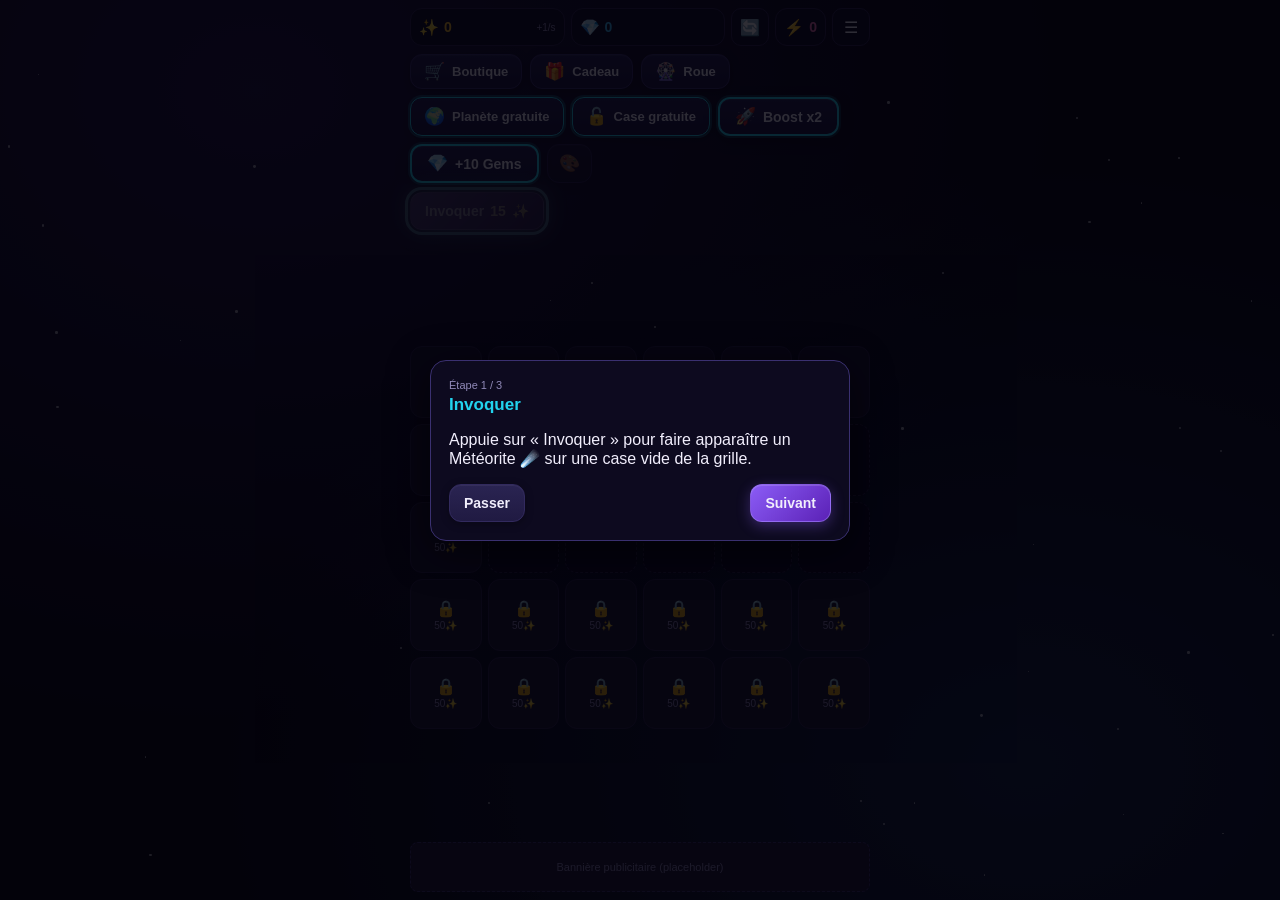
==== commit 81f31c14: "Split skins into ambiance + emoji set, shop layout pass, misc fixes - Ambiance (background) and emoj" ====
--- a/index.html
+++ b/index.html
@@ -16,7 +16,7 @@
 <!-- og:image/twitter:image must be an ABSOLUTE URL (https://votre-domaine/social-share.png)
      once this is deployed to a real host - relative paths don't work for link-preview crawlers
      (WhatsApp, iMessage, etc). The source image is generated in assets/social-share-source.html. -->
-<link rel="stylesheet" href="css/style.css?v=17">
+<link rel="stylesheet" href="css/style.css?v=18">
 </head>
 <body>
 <div id="starsBg"></div>
@@ -32,6 +32,7 @@
       <span class="icon">💎</span>
       <span class="value" id="gemsValue">0</span>
     </div>
+    <button class="iconBtn" id="fabRestart" aria-label="Recommencer la partie">🔄</button>
     <div class="currency energy" id="energyPill">
       <span class="icon">⚡</span>
       <span class="value" id="energyValue">0</span>
@@ -49,7 +50,6 @@
     <button class="fab featured" id="fabBoost"><span class="fabIcon">🚀</span><span class="fabLabel" id="fabBoostLabel">Boost x2</span></button>
     <button class="fab featured" id="fabGemsAd"><span class="fabIcon">💎</span><span class="fabLabel" id="fabGemsAdLabel">Pub</span></button>
     <button class="fab muted" id="fabSkins" aria-label="Gérer les skins"><span class="fabIcon">🎨</span></button>
-    <button class="fab muted" id="fabRestart" aria-label="Recommencer la partie"><span class="fabIcon">🔄</span></button>
   </div>
 
   <div class="toolbar">
@@ -301,15 +301,15 @@
   </div>
 </div>
 
-<script src="js/config.js?v=17"></script>
-<script src="js/state.js?v=17"></script>
-<script src="js/audio.js?v=17"></script>
-<script src="js/services.js?v=17"></script>
-<script src="js/economy.js?v=17"></script>
-<script src="js/gods.js?v=17"></script>
-<script src="js/retention.js?v=17"></script>
-<script src="js/ui.js?v=17"></script>
-<script src="js/input.js?v=17"></script>
-<script src="js/main.js?v=17"></script>
+<script src="js/config.js?v=18"></script>
+<script src="js/state.js?v=18"></script>
+<script src="js/audio.js?v=18"></script>
+<script src="js/services.js?v=18"></script>
+<script src="js/economy.js?v=18"></script>
+<script src="js/gods.js?v=18"></script>
+<script src="js/retention.js?v=18"></script>
+<script src="js/ui.js?v=18"></script>
+<script src="js/input.js?v=18"></script>
+<script src="js/main.js?v=18"></script>
 </body>
 </html>
--- a/css/style.css
+++ b/css/style.css
@@ -200,11 +200,28 @@
 .card.compact h3{font-size:13px;}
 .card.compact p.desc{font-size:11px;margin-bottom:6px;}
 .card h3{margin:0 0 4px;font-size:14px;}
-.skinCard{display:flex;gap:10px;align-items:flex-start;}
+.vipCard{border-color:var(--stardust);box-shadow:0 0 0 1px var(--stardust) inset, 0 0 16px #f7b73333;}
+
+/* Two-per-row shop tiles (shop gem-services + the shared cosmetic grid) -
+   was one full-width card each, which the button dominated far more than
+   the swatch preview it went with. */
+.shopGrid2{display:grid;grid-template-columns:1fr 1fr;gap:8px;}
+.shopGrid2 .card{padding:10px;}
+.shopGrid2 .card h3{font-size:12px;margin-bottom:3px;}
+.shopGrid2 .card p.desc{font-size:10.5px;margin-bottom:6px;line-height:1.35;}
+.shopGrid2 .card .tag{font-size:9px;}
+.shopGrid2 .card .btn{padding:7px;font-size:11px;}
+
+.cosmeticGrid{display:grid;grid-template-columns:1fr 1fr;gap:8px;}
+.cosmeticTile{display:flex;flex-direction:column;align-items:center;gap:6px;padding:10px;
+  background:var(--bg-card);border:1px solid #2a2450;border-radius:14px;text-align:center;}
+.cosmeticTile.equipped{border-color:var(--accent2);box-shadow:0 0 0 1px var(--accent2) inset;}
 .skinSwatch{width:44px;height:44px;border-radius:12px;flex-shrink:0;border:1px solid #2a2450;
   display:flex;align-items:center;justify-content:center;font-size:20px;}
-.skinCardInfo{flex:1;min-width:0;}
-.vipCard{border-color:var(--stardust);box-shadow:0 0 0 1px var(--stardust) inset, 0 0 16px #f7b73333;}
+.skinSwatch.big{width:56px;height:56px;font-size:26px;}
+.cosmeticName{font-size:12px;font-weight:700;line-height:1.25;}
+.cosmeticTile .tag{margin:-2px 0 2px;}
+.cosmeticTile .btn{padding:7px 10px;font-size:11px;width:auto;min-width:70px;}
 
 .cosmicBoxCard{text-align:center;}
 .cosmicBoxAnim{font-size:52px;line-height:1;margin:10px auto 16px;width:88px;height:88px;
@@ -218,11 +235,6 @@
 @keyframes cosmicBoxReveal{0%{transform:scale(.4);opacity:0;}70%{transform:scale(1.15);}100%{transform:scale(1);opacity:1;}}
 
 .skinManagerList{display:flex;flex-direction:column;gap:8px;margin-top:10px;max-height:60vh;overflow-y:auto;}
-.skinManagerRow{display:flex;align-items:center;gap:10px;padding:8px;background:var(--bg-card);border:1px solid #2a2450;border-radius:12px;}
-.skinSwatch.small{width:34px;height:34px;font-size:16px;flex-shrink:0;}
-.skinManagerInfo{flex:1;min-width:0;}
-.skinManagerName{font-size:13px;font-weight:700;}
-.skinManagerRow .btn{flex-shrink:0;padding:8px 12px;font-size:12px;width:auto;}
 .storyCard{position:relative;background:linear-gradient(160deg,#1a1640,#141130);border-color:#3a3070;}
 .storyCard h3{font-size:14px;color:#e8e4ff;}
 .storyCard.locked{opacity:.5;}
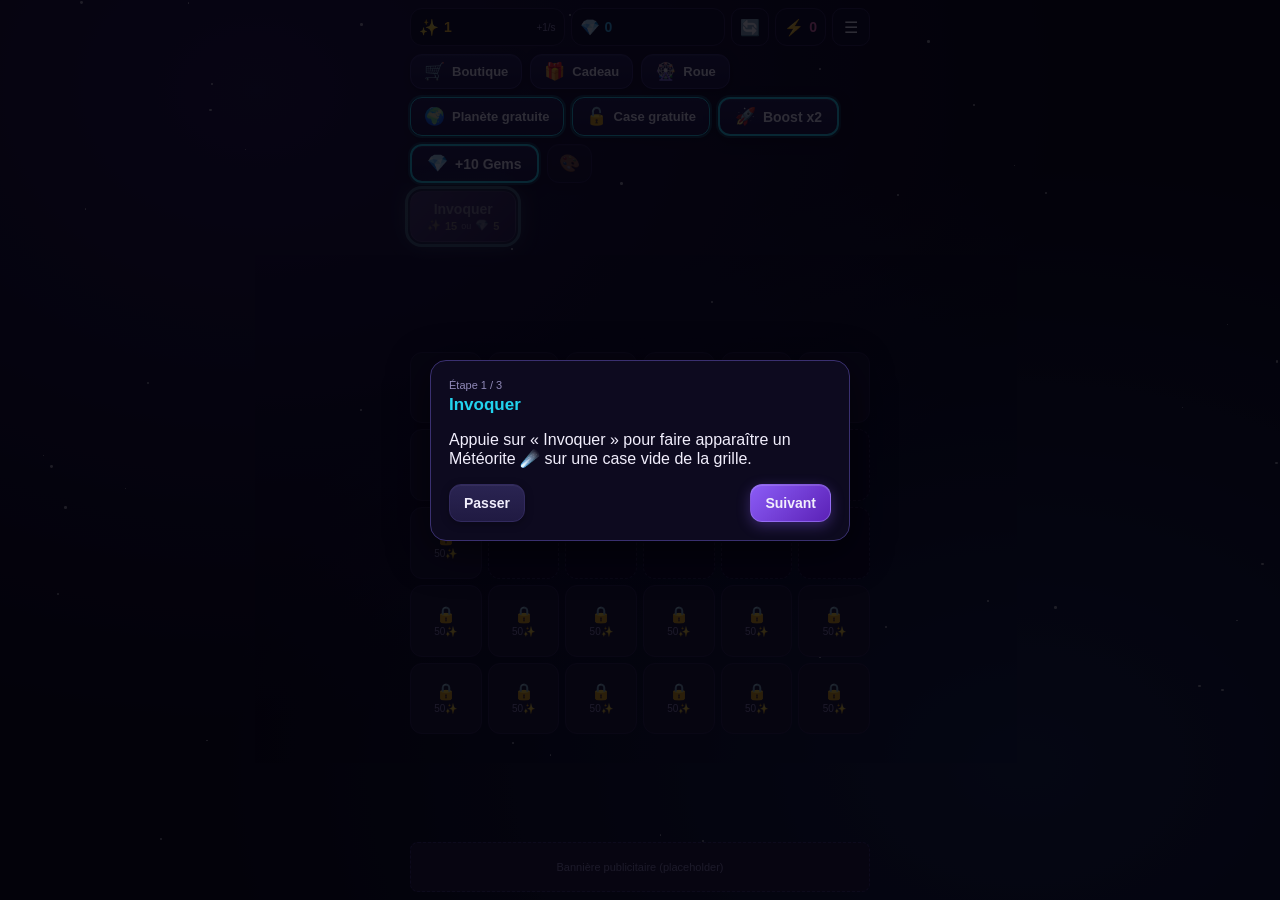
==== commit 809b369e: "Fix skin equip bug, invoke button costs, shop polish, purchase confirmation, custom app icon - Real " ====
--- a/index.html
+++ b/index.html
@@ -4,19 +4,28 @@
 <meta charset="UTF-8">
 <meta name="viewport" content="width=device-width, initial-scale=1, maximum-scale=1, user-scalable=no, viewport-fit=cover">
 <title>Godspark</title>
-<meta name="description" content="Fusionnez des astéroïdes en lunes, planètes et étoiles, produisez du Stardust en continu, puis déclenchez un Big Bang pour recommencer plus fort.">
+<meta name="description" content="Un Cosmos brisé, des Dieux endormis, et toi seul pour les réveiller. Fusionne des astéroïdes en mondes entiers, provoque ton Big Bang, et perce peu à peu le mystère de ce qui a vraiment causé la Rupture.">
 <meta property="og:type" content="website">
 <meta property="og:title" content="Godspark">
-<meta property="og:description" content="Fusionnez, produisez, explosez, recommencez plus fort. Un jeu de fusion cosmique idle avec prestige.">
+<meta property="og:description" content="Réveille les Dieux endormis d'un Cosmos brisé. Fusionne, prospère, provoque ton Big Bang - et découvre la vérité sur la Rupture.">
 <meta property="og:image" content="social-share.png">
 <meta name="twitter:card" content="summary_large_image">
 <meta name="twitter:title" content="Godspark">
-<meta name="twitter:description" content="Fusionnez, produisez, explosez, recommencez plus fort.">
+<meta name="twitter:description" content="Fusionne. Réveille les Dieux. Perce le mystère de la Rupture.">
 <meta name="twitter:image" content="social-share.png">
 <!-- og:image/twitter:image must be an ABSOLUTE URL (https://votre-domaine/social-share.png)
      once this is deployed to a real host - relative paths don't work for link-preview crawlers
      (WhatsApp, iMessage, etc). The source image is generated in assets/social-share-source.html. -->
-<link rel="stylesheet" href="css/style.css?v=18">
+<!-- Custom logo (spark burst on a cosmic gradient, no emoji) - used both for
+     "Add to Home Screen" (apple-touch-icon, the icon iOS actually uses there,
+     NOT the <title> tag) and as the real app icon source for the eventual
+     Xcode/native build (icon-512.png, resize into the full AppIcon set). -->
+<link rel="apple-touch-icon" href="apple-touch-icon.png">
+<link rel="icon" type="image/png" href="favicon.png">
+<meta name="apple-mobile-web-app-title" content="Godspark">
+<meta name="apple-mobile-web-app-capable" content="yes">
+<meta name="theme-color" content="#0a0620">
+<link rel="stylesheet" href="css/style.css?v=19">
 </head>
 <body>
 <div id="starsBg"></div>
@@ -53,8 +62,9 @@
   </div>
 
   <div class="toolbar">
-    <button class="btn primary" id="invokeBtn">
-      <span>Invoquer</span><span class="cost" id="invokeCost">15</span>✨
+    <button class="btn primary invokeBtn" id="invokeBtn">
+      <span>Invoquer</span>
+      <span class="invokeCosts">✨<span id="invokeCost">15</span> <span class="invokeCostsSep">ou</span> 💎<span id="invokeCostGems">5</span></span>
     </button>
     <button class="btn bigbang hidden" id="bigBangBtn">💥 Big Bang</button>
     <div class="hint" id="selectionHint"></div>
@@ -215,6 +225,16 @@
   </div>
 </div>
 
+<!-- Purchase confirmation: replaces a plain toast for every IAP, so the effect (VIP especially) is unmistakable -->
+<div class="modalOverlay hidden" id="purchaseConfirmModal">
+  <div class="modalCard" style="text-align:center;">
+    <div class="purchaseCheckAnim">✅</div>
+    <h3 id="purchaseConfirmTitle">Achat confirmé !</h3>
+    <p class="desc" id="purchaseConfirmText"></p>
+    <button class="btn primary full" id="purchaseConfirmClose" style="margin-top:8px;">Continuer</button>
+  </div>
+</div>
+
 <!-- Cosmic Box reveal: a spin-then-reveal animation instead of just a toast -->
 <div class="modalOverlay hidden" id="cosmicBoxModal">
   <div class="modalCard cosmicBoxCard">
@@ -301,15 +321,15 @@
   </div>
 </div>
 
-<script src="js/config.js?v=18"></script>
-<script src="js/state.js?v=18"></script>
-<script src="js/audio.js?v=18"></script>
-<script src="js/services.js?v=18"></script>
-<script src="js/economy.js?v=18"></script>
-<script src="js/gods.js?v=18"></script>
-<script src="js/retention.js?v=18"></script>
-<script src="js/ui.js?v=18"></script>
-<script src="js/input.js?v=18"></script>
-<script src="js/main.js?v=18"></script>
+<script src="js/config.js?v=19"></script>
+<script src="js/state.js?v=19"></script>
+<script src="js/audio.js?v=19"></script>
+<script src="js/services.js?v=19"></script>
+<script src="js/economy.js?v=19"></script>
+<script src="js/gods.js?v=19"></script>
+<script src="js/retention.js?v=19"></script>
+<script src="js/ui.js?v=19"></script>
+<script src="js/input.js?v=19"></script>
+<script src="js/main.js?v=19"></script>
 </body>
 </html>
--- a/css/style.css
+++ b/css/style.css
@@ -61,6 +61,9 @@
 .btn:active{transform:scale(.95);}
 .btn.primary{background:linear-gradient(135deg,var(--accent),#5b21b6);border-color:#a78bfa77;box-shadow:0 4px 14px #8b5cf655, inset 0 1px 0 rgba(255,255,255,.15);}
 .btn.primary .cost{color:#fde68a;}
+.btn.invokeBtn{flex-direction:column;gap:2px;padding:9px 16px;}
+.invokeCosts{font-size:11px;font-weight:600;color:#fde68a;display:flex;align-items:center;gap:4px;}
+.invokeCostsSep{font-size:9px;color:#e0d5ff;font-weight:400;}
 .btn.bigbang{background:linear-gradient(135deg,#f59e0b,#dc2626);border-color:#fbbf2477;box-shadow:0 4px 16px #f59e0b66;animation:bigBangPulse 1.4s ease-in-out infinite;}
 .btn.ghost{background:transparent;border:1px solid #3a3070;box-shadow:none;}
 .btn.danger{background:linear-gradient(135deg,#f87171,#7f1d1d);border-color:#fca5a577;}
@@ -205,12 +208,12 @@
 /* Two-per-row shop tiles (shop gem-services + the shared cosmetic grid) -
    was one full-width card each, which the button dominated far more than
    the swatch preview it went with. */
-.shopGrid2{display:grid;grid-template-columns:1fr 1fr;gap:8px;}
-.shopGrid2 .card{padding:10px;}
+.shopGrid2{display:grid;grid-template-columns:1fr 1fr;gap:8px;align-items:stretch;}
+.shopGrid2 .card{padding:10px;display:flex;flex-direction:column;}
 .shopGrid2 .card h3{font-size:12px;margin-bottom:3px;}
-.shopGrid2 .card p.desc{font-size:10.5px;margin-bottom:6px;line-height:1.35;}
+.shopGrid2 .card p.desc{font-size:10.5px;margin-bottom:0;line-height:1.3;flex:1;}
 .shopGrid2 .card .tag{font-size:9px;}
-.shopGrid2 .card .btn{padding:7px;font-size:11px;}
+.shopGrid2 .card .btn{padding:7px;font-size:11px;margin-top:8px;}
 
 .cosmeticGrid{display:grid;grid-template-columns:1fr 1fr;gap:8px;}
 .cosmeticTile{display:flex;flex-direction:column;align-items:center;gap:6px;padding:10px;
@@ -223,6 +226,7 @@
 .cosmeticTile .tag{margin:-2px 0 2px;}
 .cosmeticTile .btn{padding:7px 10px;font-size:11px;width:auto;min-width:70px;}
 
+.purchaseCheckAnim{font-size:48px;line-height:1;margin:6px auto 10px;animation:cosmicBoxReveal .4s ease-out;}
 .cosmicBoxCard{text-align:center;}
 .cosmicBoxAnim{font-size:52px;line-height:1;margin:10px auto 16px;width:88px;height:88px;
   display:flex;align-items:center;justify-content:center;border-radius:20px;
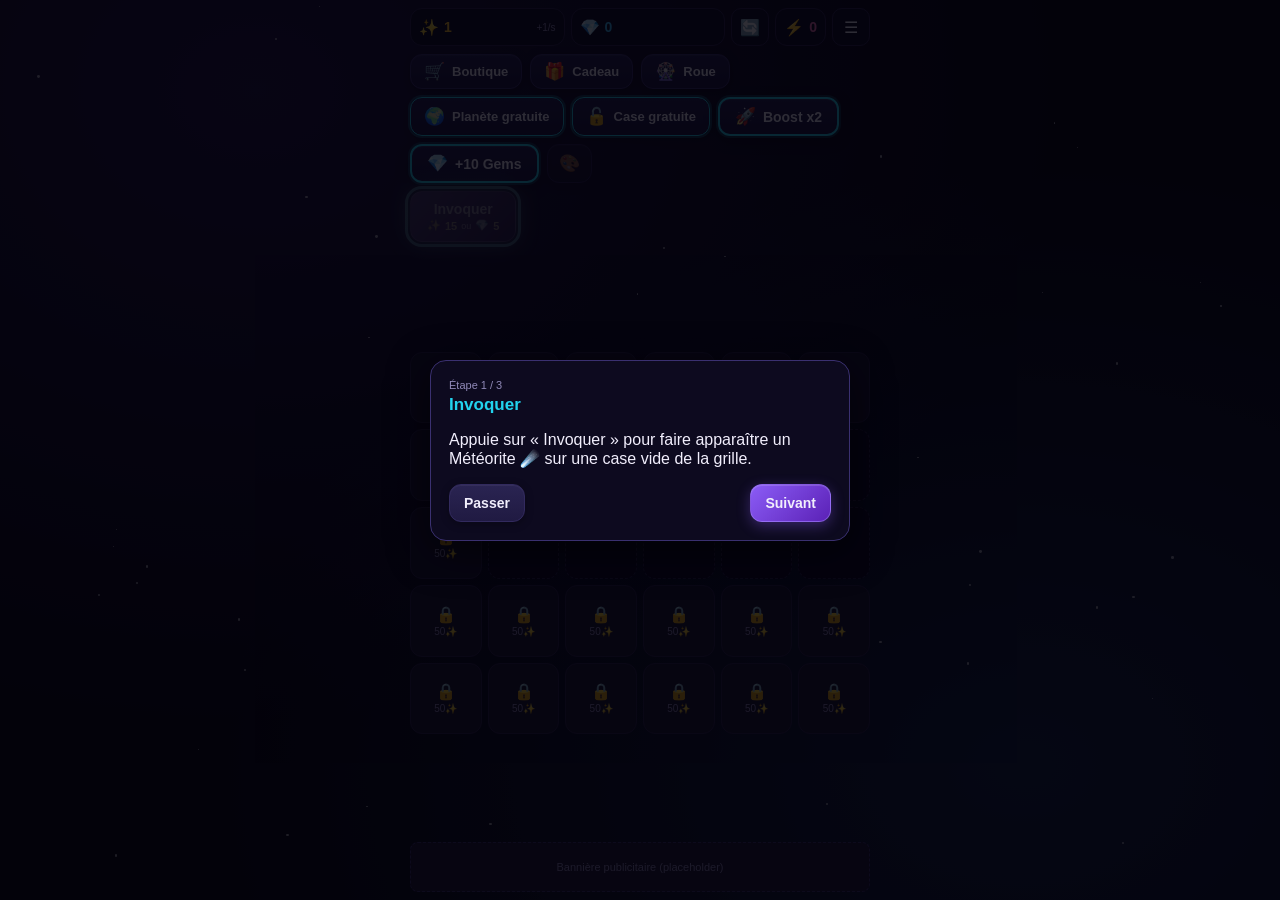
==== commit 5f569f6d: "Disclose Cosmic Box odds in the shop card (Apple Guideline 3.1.1) Gems are directly purchasable with" ====
--- a/index.html
+++ b/index.html
@@ -25,7 +25,7 @@
 <meta name="apple-mobile-web-app-title" content="Godspark">
 <meta name="apple-mobile-web-app-capable" content="yes">
 <meta name="theme-color" content="#0a0620">
-<link rel="stylesheet" href="css/style.css?v=19">
+<link rel="stylesheet" href="css/style.css?v=20">
 </head>
 <body>
 <div id="starsBg"></div>
@@ -321,15 +321,15 @@
   </div>
 </div>
 
-<script src="js/config.js?v=19"></script>
-<script src="js/state.js?v=19"></script>
-<script src="js/audio.js?v=19"></script>
-<script src="js/services.js?v=19"></script>
-<script src="js/economy.js?v=19"></script>
-<script src="js/gods.js?v=19"></script>
-<script src="js/retention.js?v=19"></script>
-<script src="js/ui.js?v=19"></script>
-<script src="js/input.js?v=19"></script>
-<script src="js/main.js?v=19"></script>
+<script src="js/config.js?v=20"></script>
+<script src="js/state.js?v=20"></script>
+<script src="js/audio.js?v=20"></script>
+<script src="js/services.js?v=20"></script>
+<script src="js/economy.js?v=20"></script>
+<script src="js/gods.js?v=20"></script>
+<script src="js/retention.js?v=20"></script>
+<script src="js/ui.js?v=20"></script>
+<script src="js/input.js?v=20"></script>
+<script src="js/main.js?v=20"></script>
 </body>
 </html>
